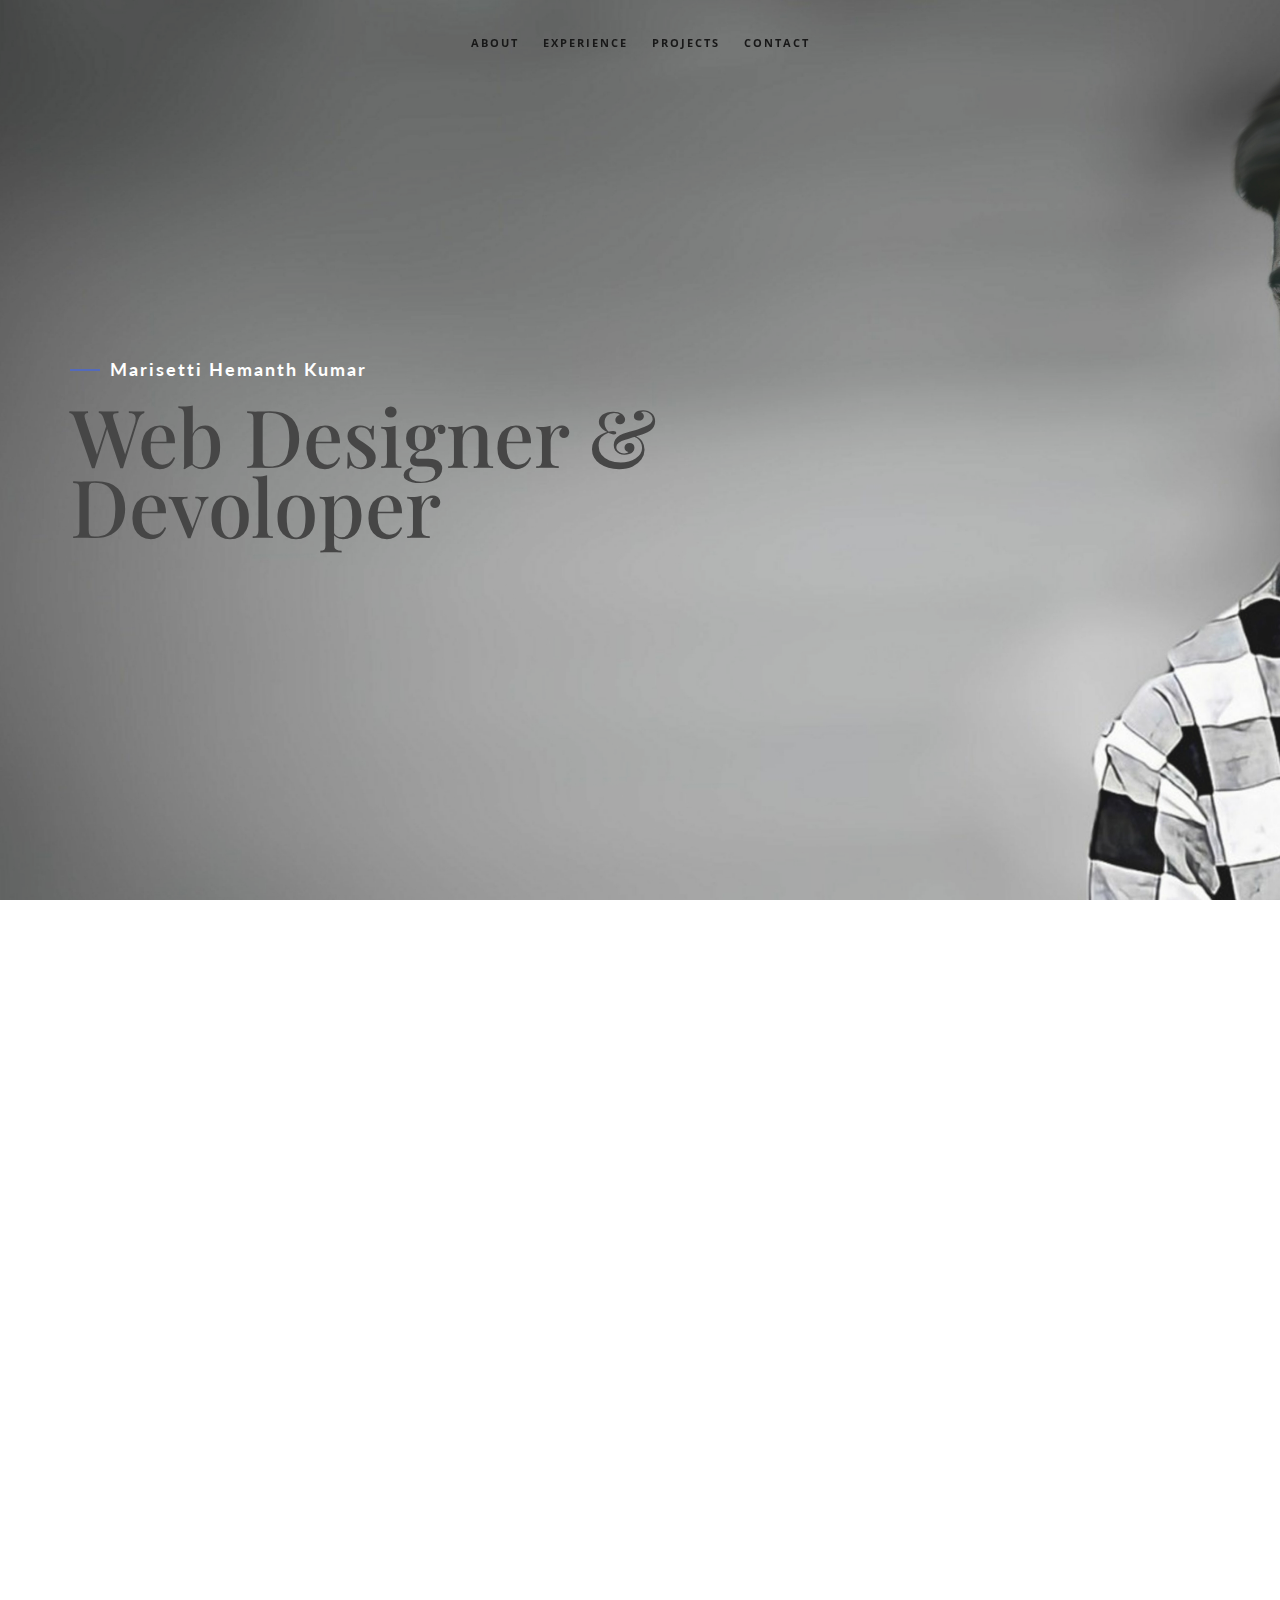
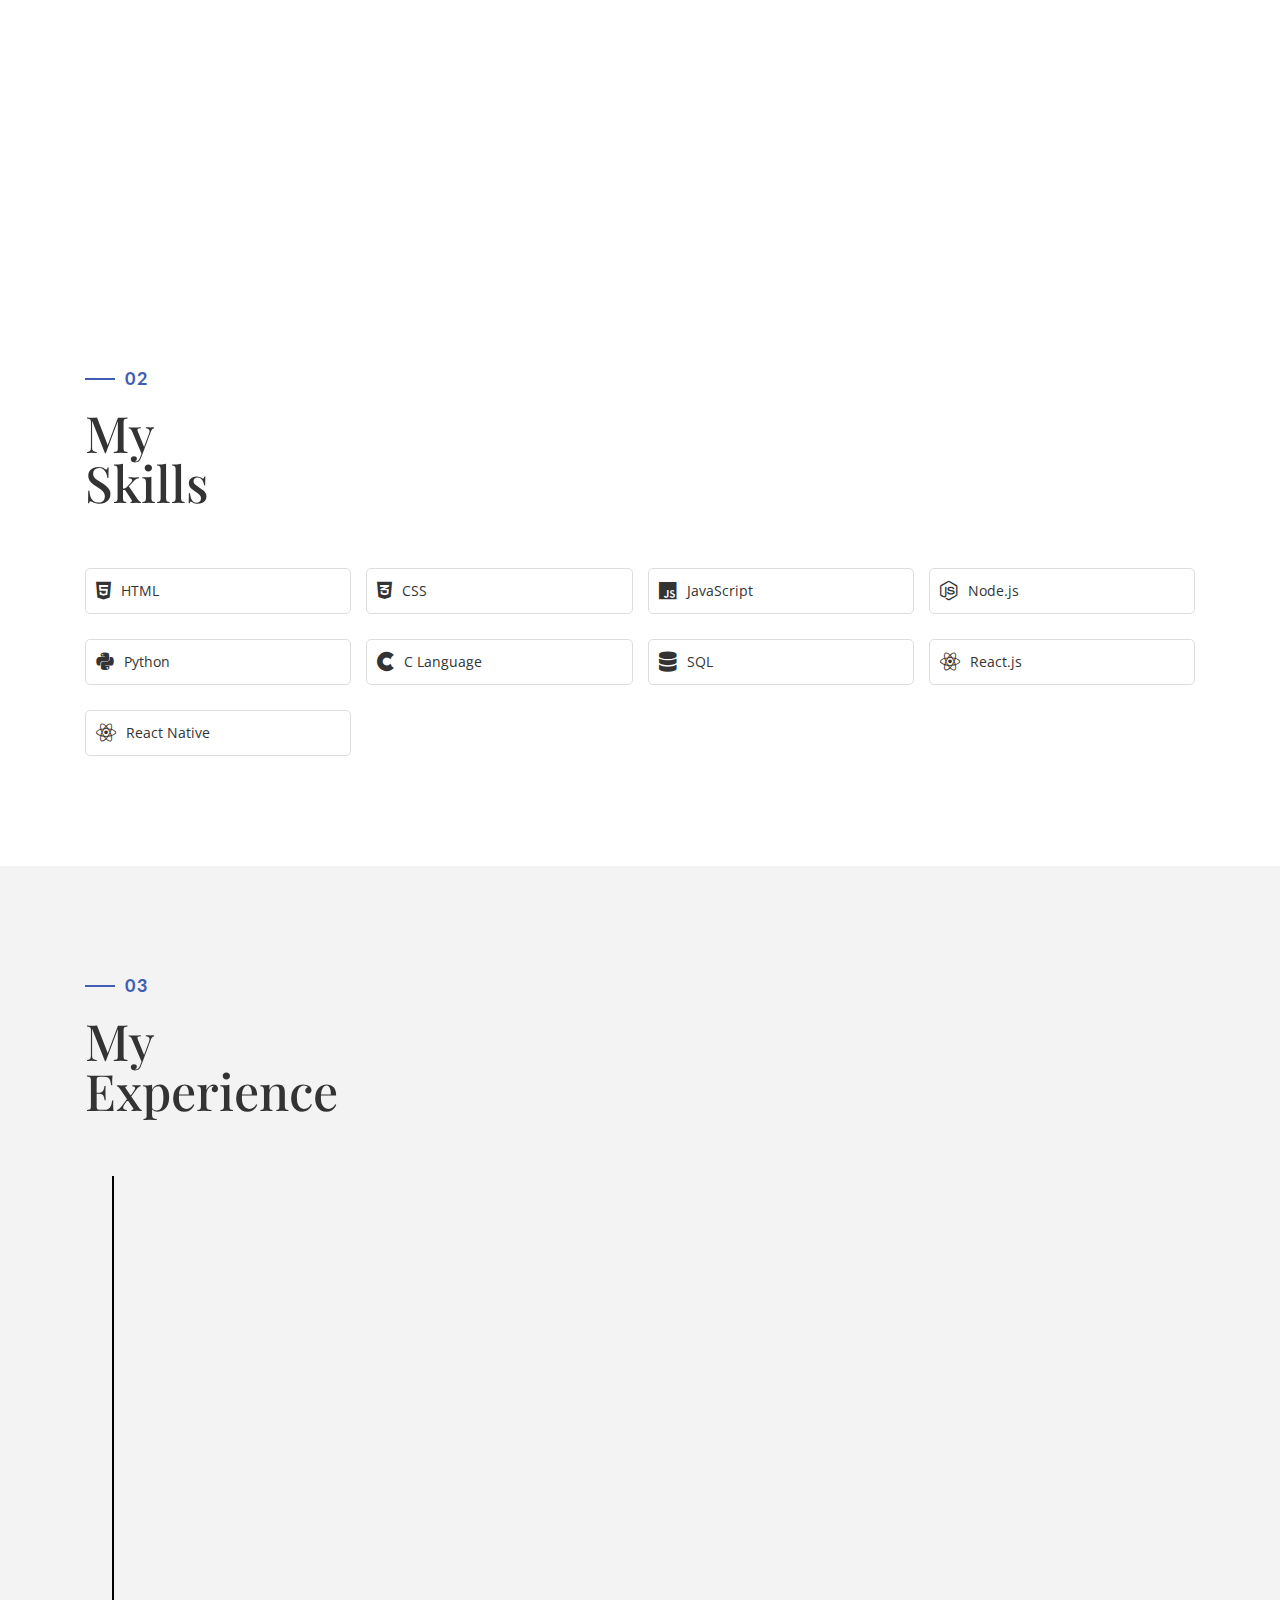
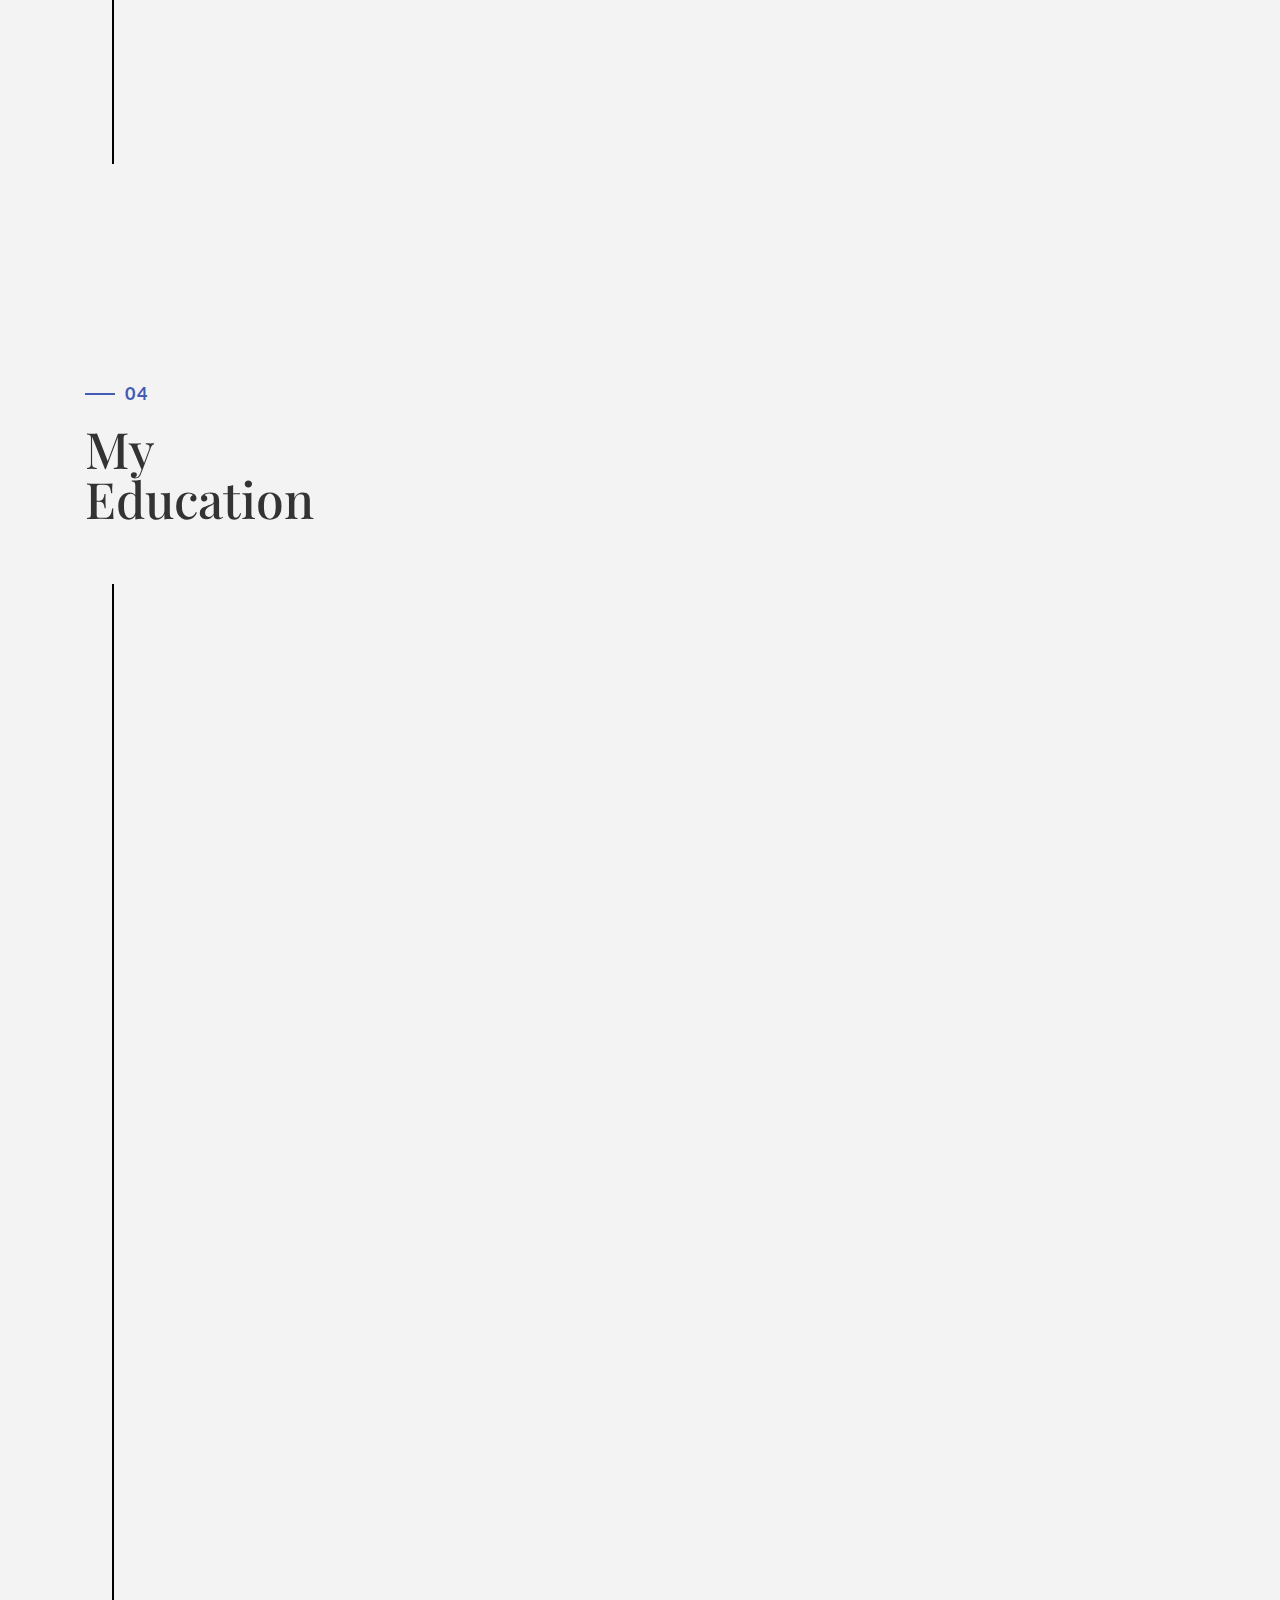
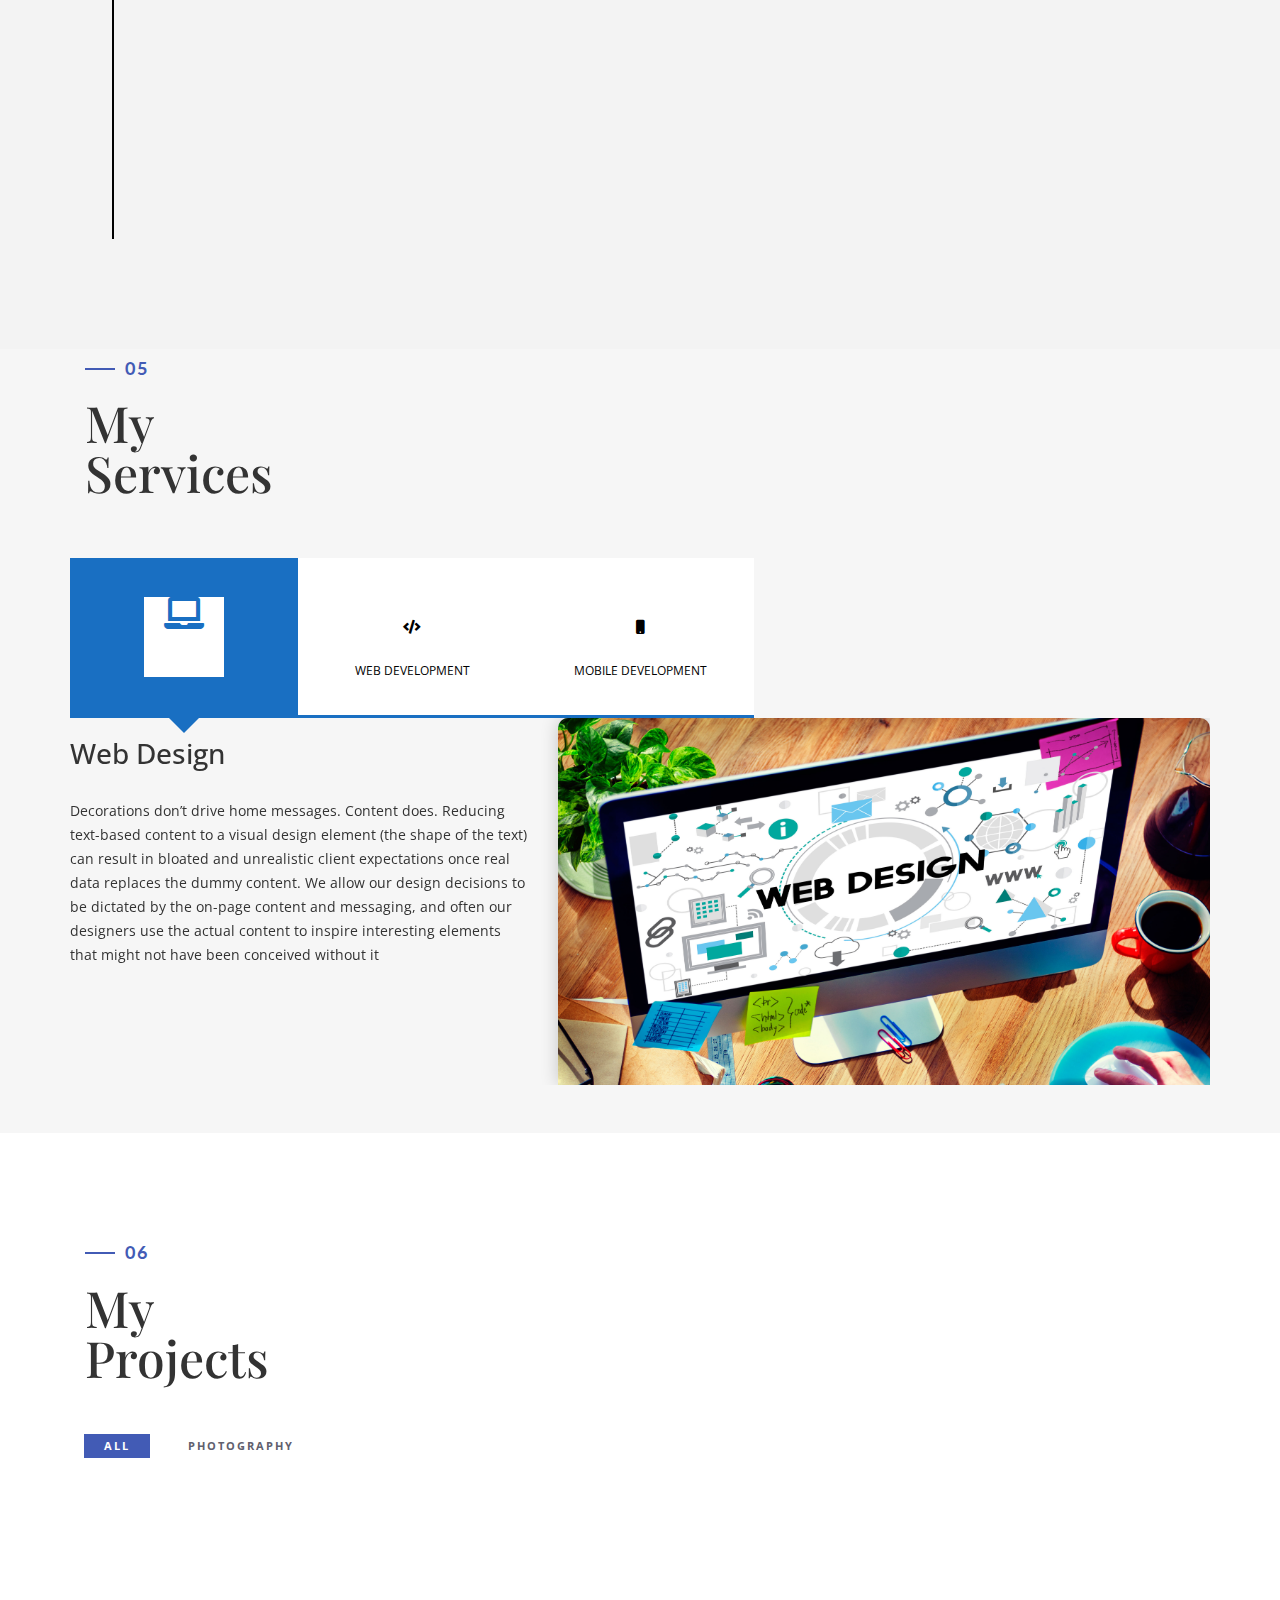
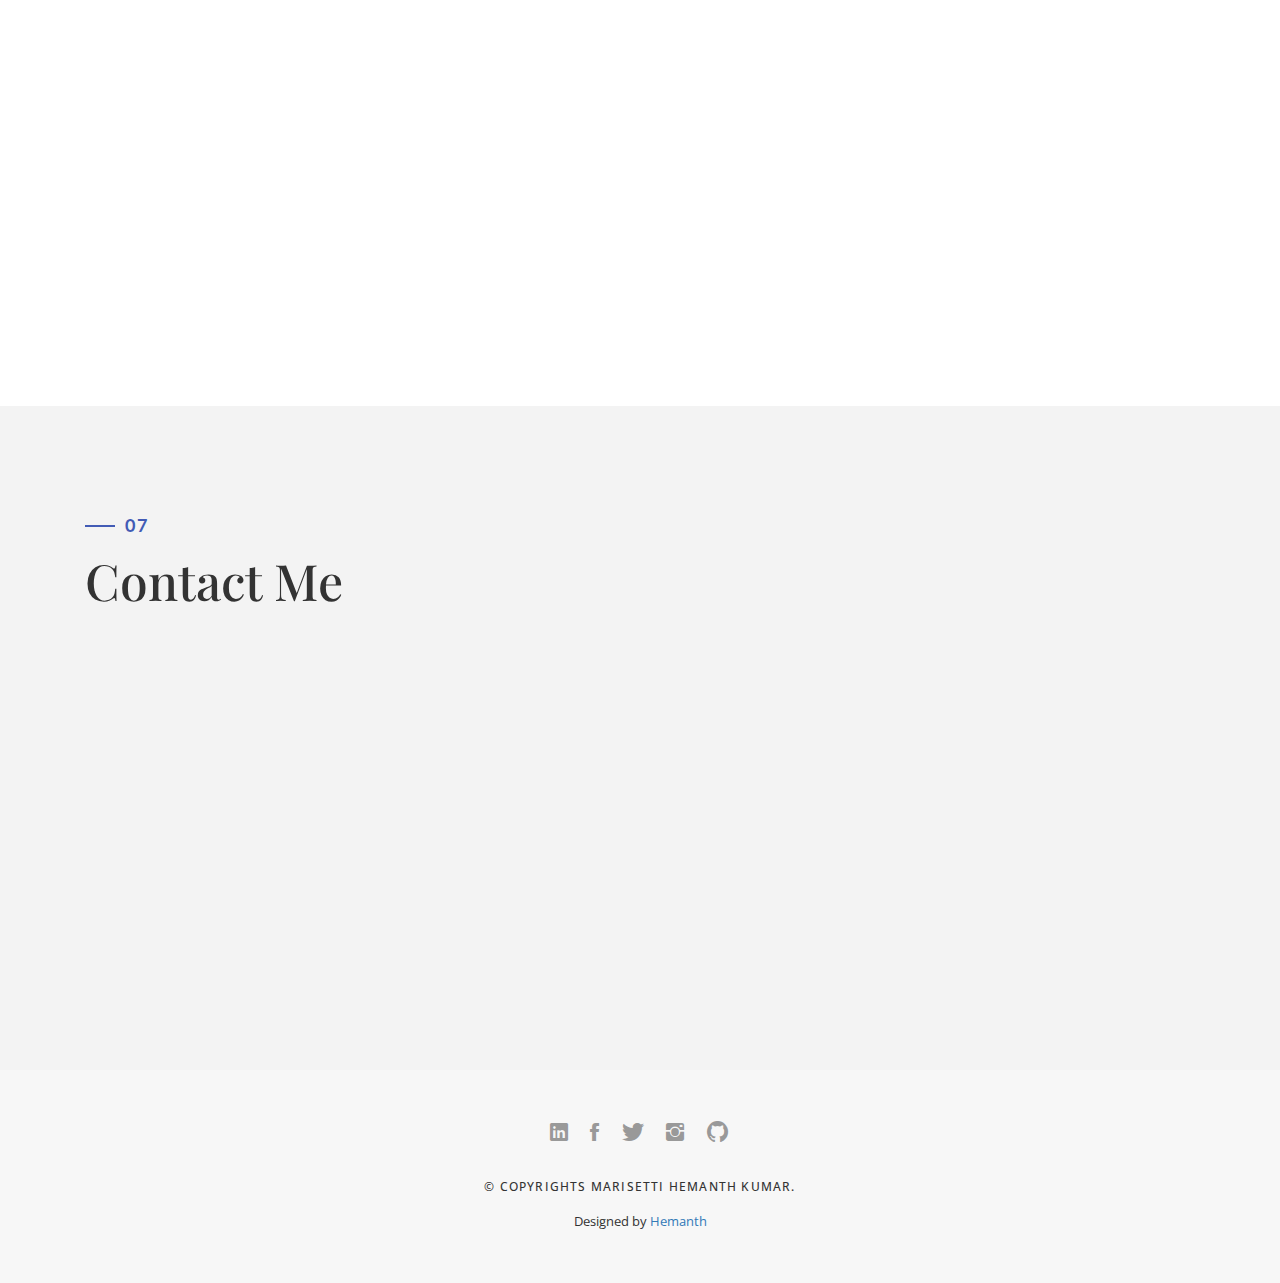
==== resume-download/index.html @ c2138f6d "Add files via upload" ====
<!DOCTYPE html>
<html lang="en">

<head>
    <meta charset="utf-8">
    <meta http-equiv="X-UA-Compatible" content="IE=edge">
    <meta name="viewport" content="width=device-width, initial-scale=1">
    <title>Hemanth's Portfolio</title>
    <link rel="icon" href="img/favicon.ico" type="image/x-icon">
    <link rel="stylesheet" href="https://cdnjs.cloudflare.com/ajax/libs/font-awesome/5.15.3/css/all.min.css">
    <link rel="stylesheet" href="https://fonts.googleapis.com/icon?family=Material+Icons">
    <!-- Bootstrap -->
    <link href="css/bootstrap.min.css" rel="stylesheet">
    <link href="ionicons/css/ionicons.min.css" rel="stylesheet">
    <link href="css/animate.min.css" rel="stylesheet">
    <link href="css/aos.css" rel="stylesheet">
    <!-- main style -->
    <link href="css/style.css" rel="stylesheet">
    <!-- HTML5 shim and Respond.js for IE8 support of HTML5 elements and media queries -->
    <!-- WARNING: Respond.js doesn't work if you view the page via file:// -->
    <!--[if lt IE 9]>
      <script src="https://oss.maxcdn.com/html5shiv/3.7.3/html5shiv.min.js"></script>
      <script src="https://oss.maxcdn.com/respond/1.4.2/respond.min.js"></script>
      
    <![endif]-->
    <!-- <script>
        window.onload = function() {
            alert("Welcome to Hemanth's portfolio,Switch to Laptop/Desktop site for Better Experience");
        };
    </script> -->
  

</head>

<body>

    <!-- Preloader -->
    <div id="preloader">
        <div id="status">

            <div class="preloader" aria-busy="true" aria-label="Loading, please wait." role="progressbar">
            </div>

        </div>
    </div>
    <!-- ./Preloader -->
    
    <!-- header -->
    <header class="navbar-fixed-top">
        <nav>
            <ul>
                <li><a href="#about">About</a></li>
                <li><a href="#experience">experience</a></li>
                <li><a href="#projects">projects</a></li>
                <li><a href="#contact">contact</a></li>
            </ul>
        </nav>
    </header>
    <!-- ./header -->
    
    <!-- home -->
    <div class="section" id="home" data-stellar-background-ratio="0.5">
        
        <div class="container">
            <div class="disply-table">
                <div class="table-cell" data-aos="fade-up" data-aos-delay="0">
                    <h4 style="color: white;" class="head">Marisetti Hemanth Kumar</h4>
                    <h1 class="head2">Web Designer &<br />  Devoloper</h1> </div>
                   
            </div>
        </div>
    </div>
    <!-- ./home -->
    
    <!-- about -->
    <div class="section" id="about">
        <div class="container">
            <div class="col-md-6" data-aos="fade-up">
                <h4>01</h4>
                <h1 class="size-50">Know <br /> About me</h1>
                <div class="h-50"></div>
                <p>Hello, I'm <span style="color:  #425BB5;">Marisetti Hemanth Kumar</span>, born on December 23, 2002, in Kakula Illindalaparru. Currently interning in Web Development at Atelia Software India Pvt. Ltd, I'm also pursuing a Bachelor's in Electronics and Communications Engineering at Sasi Institute of Technology & Engineering.</p>

<p>I've focused on mastering the fundamentals of Web Designing and Development during my academic pursuits. I've applied these foundational skills in microservices, front-end development, and the MERN stack to various projects. I'm committed to maintaining high standards and seamless integration with current technologies.</p>

<p>Beyond my professional interests, I enjoy exploring new technologies and innovative solutions. Join me on this journey, where each project is an opportunity for growth, and let's explore the limitless possibilities together.</p>
<a href="./CV_202311211231434.pdf" download="Marisetti_Hemanth_Kumar_CV.pdf" class="btn-download">My Resume</a>
                <div class="h-50"></div> <img src="img/signature.png" width="230" alt="" />
                <div class="h-50"></div>
            </div>
            <div class="col-md-6 about-img-div">
                <div class="about-border" data-aos="fade-up" data-aos-delay=".5"></div>
                <img src="img/about.jpg" width="400" class="img-responsive" alt="" align="right" data-aos="fade-right" data-aos-delay="0" />
            </div>
        </div>
    </div>
    <!-- ./about -->
    <div class="section" id="about">
        <div class="container">
            <div class="col-md-12">
                <h4>02</h4>
                <h1 class="size-50">My <br /> Skills</h1>
                <div class="h-50"></div>
                
                <div id="skills-container">
                    <div class="skill-item">
                        <i class="fab fa-html5"></i>
                        HTML
                    </div>
    
                    <div class="skill-item">
                        <i class="fab fa-css3-alt"></i>
                        CSS
                    </div>
    
                    <div class="skill-item">
                        <i class="fab fa-js"></i>
                        JavaScript
                    </div>
    
                    <div class="skill-item">
                        <i class="fab fa-node-js"></i>
                        Node.js
                    </div>
    
                    <div class="skill-item">
                        <i class="fab fa-python"></i>
                        Python
                    </div>
    
                    <div class="skill-item">
                        <i class="fab fa-cuttlefish"></i>
                        C Language
                    </div>
    
                    <div class="skill-item">
                        <i class="fas fa-database"></i>
                        SQL
                    </div>
    
                    <div class="skill-item">
                        <i class="fab fa-react"></i>
                        React.js
                    </div>
    
                    <div class="skill-item">
                        <i class="fab fa-react"></i>
                        React Native
                    </div>
                </div>
            </div>
        </div>
    </div>
    
    <!-- experience  -->
    <div class="section" id="experience">
        <div class="container">
            <div class="col-md-12">
                <h4>03</h4>
                <h1 class="size-50">My <br /> Experience</h1>
                <div class="h-50"></div>
            </div>
            <div class="col-md-12">
                <ul class="timeline">
                    <li class="timeline-event" data-aos="fade-up">
                        <label class="timeline-event-icon"></label>
                        <div class="timeline-event-copy">
                            <p class="timeline-event-thumbnail">December 2023 - Present</p>
                            <h3>Intern</h3>
                            <h4>Atelia Software India Pvt. Ltd</h4>
                            <p><strong>Full Stack Developer</strong>
                                <br>Thriving as an intern at Atelia Software, I am immersed in a supportive and innovative company culture, actively developing my web development and project management skills through challenging projects with a dynamic team.</p>
                        </div>
                    </li>
                    <li class="timeline-event" data-aos="fade-up" data-aos-delay=".2">
                        <label class="timeline-event-icon"></label>
                        <div class="timeline-event-copy">
                            <p class="timeline-event-thumbnail">March 2023 - November 2023</p>
                            <h3>Intern</h3>
                            <h4>Atelia Software India Pvt. Ltd</h4>
                            <p><strong>Microservices · Front-End Development</strong>
                                <br>Enriching my professional journey at Atelia Software, I'm immersed in a collaborative and innovative environment, honing my skills in web development and project management alongside a supportive team.</p>
                        </div>
                        </div>
                    </li>
                    
                </ul>
            </div>
        </div>
    </div>
    <!-- ./experience -->
    
     <!-- education  -->
     <div class="section" id="experience">
        <div class="container">
            <div class="col-md-12">
                <h4>04</h4>
                <h1 class="size-50">My <br /> Education</h1>
                <div class="h-50"></div>
            </div>
            <div class="col-md-12">
                <ul class="timeline">
                    <li class="timeline-event" data-aos="fade-up">
                        <label class="timeline-event-icon"></label>
                        <div class="timeline-event-copy">
                            <p class="timeline-event-thumbnail">2020 - Present</p>
                            <h3>Bachelor of Technology - BTech</h3>
                            <h4>Electronics and Communications Engineering</h4>
                            <p><strong>Sasi Institute of Technology & Engineering ,Tadepalligudem</strong>
                                <p>I am currently studying Electronics and Communications Engineering at Sasi Institute of Technology & Engineering, Tadepalligudem. The program's comprehensive curriculum, combined with advanced facilities and supportive faculty, is preparing me for success in the dynamic field of electronics and communications.</p>
                               
                        </div>
                    </li>
                    <li class="timeline-event" data-aos="fade-up" data-aos-delay=".2">
                        <label class="timeline-event-icon"></label>
                        <div class="timeline-event-copy">
                            <p class="timeline-event-thumbnail">2018 - 2020</p>
                            <h3>Intermediate</h3>
                            <h4>Maths, Physics , Chemistry</h4>
                            <p><strong>Pragati Junior College , Tanuku</strong>
                                <p>I successfully completed my intermediate education at Pragati Junior College in Tanuku, specializing in Maths, Physics, and Chemistry. This academic foundation has not only honed my analytical and problem-solving skills but has also laid the groundwork for my pursuit of higher education in a technical field.</p>
                        </div>
                    </li>
                    <li class="timeline-event" data-aos="fade-up" data-aos-delay=".2">
                        <label class="timeline-event-icon"></label>
                        <div class="timeline-event-copy">
                            <p class="timeline-event-thumbnail">2016 - 2018</p>
                            <h3>Secondary Education</h3>
                            
                            <p><strong>Z P P High School , Kakula Illindalaparru</strong>
                                <p>I received my secondary education at Z P P High School in Kakula Illindalaparru. This institution played a crucial role in shaping my academic fundamentals and fostering a strong educational background.</p>
                        </div>
                    </li>
                    <li class="timeline-event" data-aos="fade-up" data-aos-delay=".2">
                        <label class="timeline-event-icon"></label>
                        <div class="timeline-event-copy">
                            <p class="timeline-event-thumbnail">- 2016</p>
                            <h3>Primary Education</h3>
                           
                            <p><strong>Holy Angels School, Kakula Illindalaparru</strong>
                                <p>My primary education took place at Holy Angels School in Kakula Illindalaparru. The foundational learning experiences at this institution not only cultivated my academic skills but also instilled in me a love for learning and a strong sense of curiosity.</p>
                        </div>
                    </li>
                </ul>
            </div>
        </div>
    </div>
    <!-- ./education -->
    
    <section class="site-section section-services" id="services">


        <div class="container">
            <div class="col-md-12">
                <h4>05</h4>
                <h1 class="size-50">My <br /> Services</h1>
                <div class="h-50"></div>
            </div>

            <div class="carousel slide" id="services-carousel">

                <div class="item-controls text-center">
                    <a href="#services-carousel" class="left btn carousel-control" data-slide="prev"><i class="fa fa-angle-left" aria-hidden="true"></i>
                    </a>
                    <a href="#services-carousel" class="right btn carousel-control" data-slide="next"><i class="fa fa-angle-right" aria-hidden="true"></i>
                    </a>
                </div><!-- /.item-controls -->

                <div class="carousel-indicators nav-tabs text-center">
                    <a data-target="#services-carousel" href="#" data-slide-to="0" class="active">
                        <div class="col-xs-4 col-sm-fifth">
                            <div class="service">
                                <div class="rectangle">
                                    <i class="fa fa-laptop" aria-hidden="true"></i>
                                </div>
                                <p class="hidden-xs">Web design</p>
                            </div>
                        </div>
                    </a><!-- /.item -->
                    <a data-target="#services-carousel" href="#" data-slide-to="1">
                        <div class="col-xs-4 col-sm-fifth">
                            <div class="service">
                                <div class="rectangle">
                                    <i class="fa fa-code" aria-hidden="true"></i>
                                </div>
                                <p class="hidden-xs">Web development</p>
                            </div>
                        </div>
                    </a><!-- /.item -->
                    <a data-target="#services-carousel" href="#" data-slide-to="2">
                        <div class="col-xs-4 col-sm-fifth">
                            <div class="service">
                                <div class="rectangle">
                                    <i class="fa fa-mobile" aria-hidden="true"></i>
                                </div>
                                <p class="hidden-xs">Mobile Development</p>
                            </div>
                        </div>
                    </a><!-- /.item -->
                  
                </div><!-- /.carousel-indicators -->
                    
                       
                <div class="carousel-inner">
                    <!-- Item 1 -->   
                    <div id="item1" class="item tab-pane active">
                        <div class="row">
                            <div class="col-md-5">
                                <div class="service-info">
                                    <h3 class="service-title">Web Design</h3>
                                    <p>Decorations don’t drive home messages. Content does. Reducing text-based content to a visual design element (the shape of the text) can result in bloated and unrealistic client expectations once real data replaces the dummy content. We allow our design decisions to be dictated by the on-page content and messaging, and often our designers use the actual content to inspire interesting elements that might not have been conceived without it</p>
                                </div>
                            </div>
                            <div class="col-md-7">
                                <img src="./img/webdesign.jpg" class="img-responsive" alt="">
                            </div>
                        </div>
                    </div><!-- /.item -->
                    <!-- Item 2 -->   
                    <div id="item2" class="item tab-pane">
                        <div class="row">
                            <div class="col-md-5">
                                <div class="service-info">
                                    <h3 class="service-title">Web Development</h3>
                                    <p>Once we have come up with a unique design and have finalized the textures and graphics to be added, the next step is to make it all come together. And that is what we aim to achieve at our web development agency India. Only a professionally designed website can justify the uniqueness of your idea and this is a fact clearly understood by our team. </p>

                                    <p>While a good design can impress the users, it is the codes and development process that ensures that your target users will find the browsing experience equally amazing as your design. </p>
                                </div>
                            </div>
                            <div class="col-md-7">
                                <img src="./img/web-development.jpg" class="img-responsive" alt="">
                            </div>
                        </div>
                    </div><!-- /.item -->
                    <!-- Item 3 -->   
                    <div id="item3" class="item tab-pane">
                        <div class="row">
                            <div class="col-md-5">
                                <div class="service-info">
                                    <h3 class="service-title">Mobile Development</h3>
                                    <p>With an increasing importance being given to smart phones, and mobile apps, it has become immensely important to include app development as part of web design services. Our team is known to provide excellent and extraordinary apps that are unique in every way. All the apps developed by our team are based on providing interesting features combined with enhanced functionality. With a mobile app in place, you can increase the reach of your brand and broaden its horizons too. You can have an easy to use professional app created that provides ease of functionality and an amazing appeal.</p>                                     
                                </div>
                            </div>
                            <div class="col-md-7">
                                <img src="./img/mobile-development.jpg" class="img-responsive" alt="">
                            </div>
                        </div>
                    </div><!-- /.item -->
                   
                </div><!-- /.carousel-inner -->
            </div><!-- /.carousel -->
        </div><br><br>
    </section><!-- /.section-services -->
    <!-- End Services section -->

    <!-- projects -->
    <div class="section" id="projects">
        <div class="container">
            <div class="col-md-12">
                <h4>06</h4>
                <h1 class="size-50">My <br /> Projects</h1> 
            </div>
            <!-- main container -->
            <div class="main-container portfolio-inner clearfix">
                <!-- portfolio div -->
                <div class="portfolio-div">
                    <div class="portfolio">
                        <!-- portfolio_filter -->
                        <div class="categories-grid wow fadeInLeft">
                            <nav class="categories">
                                <ul class="portfolio_filter">
                                    <li><a href="" class="active" data-filter="*">All</a></li>
                                    <li><a href="" data-filter=".photography">Photography</a></li>
                                    <!-- <li><a href="" data-filter=".logo">Logo</a></li>
                                    <li><a href="" data-filter=".graphics">Graphics</a></li>
                                    <li><a href="" data-filter=".ads">Advertising</a></li>
                                    <li><a href="" data-filter=".fashion">Fashion</a></li> -->
                                </ul>
                            </nav>
                        </div>
                        <!-- portfolio_filter -->
                        
                        <!-- portfolio_container -->
                        <div class="no-padding portfolio_container clearfix" data-aos="fade-up">
                            <!-- single work -->
                            <div class="col-md-4 col-sm-6  ">
                                <a id="demo01" href="#" class="portfolio_item"> <img src="img/portfolio/Screenshot 2024-01-05 171655.png" alt="image" class="img-responsive" />
                                    <div class="portfolio_item_hover">
                                        <div class="portfolio-border clearfix">
                                            <div class="item_info"> <span>Amazon</span> <em>Home Screen Clone React.JS</em> </div>
                                        </div>
                                    </div>
                                </a>
                            </div>
                            <!-- end single work -->
                            
                            <!-- single work -->
                            <div class="col-md-4 col-sm-6 ">
                                <a id="demo02" href="#" class="portfolio_item"> <img src="img/portfolio/Screenshot 2024-01-05 171839.png" alt="image" class="img-responsive" />
                                    <div class="portfolio_item_hover">
                                        <div class="portfolio-border clearfix">
                                            <div class="item_info"> <span>Car Rental Services</span> <em>Using React.JS</em> </div>
                                        </div>
                                    </div>
                                </a>
                            </div>
                            <!-- end single work -->
                            
                            <!-- single work -->
                            <div class="col-md-4 col-sm-6 ">
                                <a  href="https://hemanthkumarmarisetti.github.io/Instagram_Card/card/card.html" class="portfolio_item"> <img src="img/portfolio/Screenshot 2024-01-05 172221.png" alt="image" class="img-responsive" />
                                    <div class="portfolio_item_hover">
                                        <div class="portfolio-border clearfix">
                                            <div class="item_info"> <span>Insta Cards</span> <em>using HTML CSS JS</em> </div>
                                        </div>
                                    </div>
                                </a>
                            </div>
                            <!-- end single work -->
                            
                            <!-- single work -->
                            <div class="col-md-4 col-sm-6 ">
                                <a  href="https://ite.sasi.ac.in/" class="portfolio_item"> <img src="img/portfolio/Screenshot 2024-01-05 174816.png" alt="image" class="img-responsive" />
                                    <div class="portfolio_item_hover">
                                        <div class="portfolio-border clearfix">
                                            <div class="item_info"> <span>IEEE Website</span> <em></em> </div>
                                        </div>
                                    </div>
                                </a>
                            </div>
                            <!-- end single work -->
                             <!-- single work -->
                             <div class="col-md-4 col-sm-6 ">
                                <a  href="https://hemanthkumarmarisetti.github.io/Food_order_using_js/" class="portfolio_item"> <img src="img/portfolio/Screenshot 2024-01-05 173719.png" alt="image" class="img-responsive" />
                                    <div class="portfolio_item_hover">
                                        <div class="portfolio-border clearfix">
                                            <div class="item_info"> <span>Food Order</span> <em>using Js</em> </div>
                                        </div>
                                    </div>
                                </a>
                            </div>
                            <!-- end single work -->
                            
                           
                           
                            <!-- <div class="col-md-4 col-sm-6 graphics ads">
                                <a id="demo08" href="#animatedModal" class="portfolio_item"> <img src="img/portfolio/07.jpg" alt="image" class="img-responsive" />
                                    <div class="portfolio_item_hover">
                                        <div class="portfolio-border clearfix">
                                            <div class="item_info"> <span>Mobile devices</span> <em>Graphics / Ads</em> </div>
                                        </div>
                                    </div>
                                </a>
                            </div>
                           
                            <div class="col-md-4 col-sm-6 graphics ads">
                                <a id="demo09" href="#animatedModal" class="portfolio_item"> <img src="img/portfolio/08.jpg" alt="image" class="img-responsive" />
                                    <div class="portfolio_item_hover">
                                        <div class="portfolio-border clearfix">
                                            <div class="item_info"> <span>Mobile devices</span> <em>Graphics / Ads</em> </div>
                                        </div>
                                    </div>
                                </a>
                            </div> -->
                            <!-- end single work -->
                        </div>
                        <!-- end portfolio_container -->
                    </div>
                    <!-- portfolio -->
                </div>
                <!-- end portfolio div -->
            </div>
            <!-- end main container -->
        </div>
    </div>
    <!-- ./projects -->
    
    <!-- contact -->
    <div class="section" id="contact">
        <div class="container">
            <div class="col-md-12">
                <h4>07</h4>
                <h1 class="size-50">Contact  Me</h1>
                <div class="h-50"></div>
            </div>
            <div class="col-md-4" data-aos="fade-up">

               
                <h3> Mobile Numberr</h3>
                <p>+91 7569966593</p>
                <h3>Email</h3>
                <p>hemanthmarisetti555@gmail.com </p>

               
                <div class="clearfix"></div>
                <div class="h-50"></div>
            </div>
            <div class="col-md-8" data-aos="fade-up">
                <form
                action="https://formspree.io/f/mnqeqywe"
                method="POST"
                
              >
                <input type="text" name="name" class="form-control" placeholder="Your Name">
                <input type="email" name="email" class="form-control" placeholder="Your E-mail">
                <input type="text" name="phone" class="form-control" placeholder="Phone Number">
                <textarea name="message" class="form-control" placeholder="Your Message" style="height:120px"></textarea>
                <!-- your other form fields go here -->
                <button id="submit" type="submit" name="submit" class="btn btn-glance">Send</button>
              </form>
            </div>
        </div>
    </div>
    <!-- ./contact -->
     <!-- start section footer -->
  <div id="footer" class="text-center">
    <div class="container">
      <div class="socials-media text-center">

        <ul class="list-unstyled">
            <li><a href="https://www.linkedin.com/in/hemanth-kumar-marisetti-671298253/"><i class="ion-social-linkedin"></i></a></li>
          <li><a href="https://www.facebook.com/profile.php?id=100027249886128"><i class="ion-social-facebook"></i></a></li>
          <li><a href="https://twitter.com/HemanthHem19722"><i class="ion-social-twitter"></i></a></li>
          <li><a href="https://www.instagram.com/hemanthononline/?hl=en"><i class="ion-social-instagram"></i></a></li>
          <li><a href="https://github.com/HEMANTHKUMARMARISETTI"><i class="ion-social-github"></i></a></li>
          
          <!-- Add other necessary links here -->
          
        </ul>

      </div>

      <p>&copy; Copyrights Marisetti Hemanth Kumar.</p>

      <div class="credits">
        <!--
          All the links in the footer should remain intact.
          You can delete the links only if you purchased the pro version.
          Licensing information: https://bootstrapmade.com/license/
          Purchase the pro version with working PHP/AJAX contact form: https://bootstrapmade.com/buy/?theme=Folio
        -->
        Designed by <a href="https://bootstrapmade.com/">Hemanth</a>
      </div>

    </div>
  </div>
  <!-- End section footer -->
    <!-- jQuery -->
    <script src="js/jquery.js"></script>
    <!--  plugins  -->
    <script src="js/bootstrap.min.js"></script>
    <script src="js/plugins.js"></script>
    <script src="js/aos.js"></script>
    <script src="js/jquery.form.js"></script>
    <script src="js/jquery.validate.min.js"></script>

    <!--  main script  -->
    <script src="js/custom.js"></script>
</body>

</html>
---- resume-download/css/style.css ----
/*
* Resume template
* Created by : Ahmed Essa
* website : www.ahmedessa.net
*/


/* Table of Content
==================================================
	- Google fonts & font family -
	- typography -
	- General -
    - Preloader -
	- Header -
    - home section -
    - About section -
    - experience section -
    - projects section -
    - Contact section -
    - Responsive media queries -
*/


/* Google fonts & font family
==================================================*/

@import 'https://fonts.googleapis.com/css?family=Lato:100,100i,300,300i,400,400i,700,700i,900,900i|Open+Sans:300,300i,400,400i,600,600i,700,700i,800,800i|Playfair+Display:400,400i,700,700i,900,900i';

/*
font-family: 'Playfair Display', serif;
font-family: 'Lato', sans-serif;
font-family: 'Open Sans', sans-serif;
*/


/* typography
==================================================*/

h1 {
    font-family: 'Playfair Display', serif;
    font-size: 80px;
    line-height: 70px;
}

h4 {
    font-family: 'Lato', sans-serif;
    text-transform: capitalize;
    letter-spacing: 2px;
    position: relative;
    color: #425BB5;
    margin-left: 40px;
    font-weight: 700;
}

h4:before {
    position: absolute;
    width: 30px;
    left: -40px;
    content: "";
    display: block;
    height: 2px;
    background: #425BB5;
    top: 9px;
}


/* General
==================================================*/

body {
    font-family: 'Open Sans', sans-serif;
    font-size: 14px;
    line-height: 24px;
}

.size-50 {
    font-size: 50px;
    line-height: 50px
}

.h-50 {
    height: 50px;
}


/* preloader
==================================================*/

#preloader {
    position: fixed;
    top: 0;
    left: 0;
    right: 0;
    bottom: 0;
    background-color: #fff;
    z-index: 10000
}

#status,
.preloader {
    top: 50%;
    left: 50%;
    position: absolute
}

#status {
    width: 100px;
    height: 100px;
    background-repeat: no-repeat;
    background-position: center;
    margin: -50px 0 0 -50px
}

.preloader {
    height: 40px;
    width: 40px;
    margin-top: -20px;
    margin-left: -20px
}

.preloader:before {
    content: "";
    display: block;
    position: absolute;
    left: -1px;
    top: -1px;
    height: 100%;
    width: 100%;
    -webkit-animation: rotation 1s linear infinite;
    animation: rotation 1s linear infinite;
    border: 2px solid #425BB5;
    border-top: 2px solid transparent;
    border-radius: 100%
}

.preloader>.icon {
    position: absolute;
    top: 50%;
    left: 50%;
    height: 25px;
    width: 10.6px;
    margin-top: -12.5px;
    margin-left: -5.3px;
    -webkit-animation: wink 1s ease-in-out infinite alternate;
    animation: wink 1s ease-in-out infinite alternate
}

@media only screen and (min-width:768px) {
    .preloader {
        height: 60px;
        width: 60px;
        margin-top: -30px;
        margin-left: -30px
    }
    .preloader:before {
        left: -2px;
        top: -2px;
        border-width: 2px
    }
    .preloader>.icon {
        height: 37.5px;
        width: 15.9px;
        margin-top: -18.75px;
        margin-left: -7.95px
    }
}

@media only screen and (min-width:1200px) {
    .preloader {
        height: 60px;
        width: 60px;
        margin-top: -30px;
        margin-left: -30px
    }
    .preloader>.icon {
        height: 50px;
        width: 21.2px;
        margin-top: -25px;
        margin-left: -10.6px
    }
}

@-webkit-keyframes rotation {
    from {
        -webkit-transform: rotate(0);
        transform: rotate(0)
    }
    to {
        -webkit-transform: rotate(359deg);
        transform: rotate(359deg)
    }
}

@keyframes rotation {
    from {
        -webkit-transform: rotate(0);
        transform: rotate(0)
    }
    to {
        -webkit-transform: rotate(359deg);
        transform: rotate(359deg)
    }
}

@-webkit-keyframes wink {
    from {
        opacity: 0
    }
    to {
        opacity: 1
    }
}

@keyframes wink {
    from {
        opacity: 0
    }
    to {
        opacity: 1
    }
}


/* Header
==================================================*/

header {
    text-align: center;
    -webkit-transition: all .5s;
    transition: all .5s;
    height: 65px;
}

nav ul {
    display: inline-block;
    padding-left: 0;
    list-style: none;
    padding: 20px;
    margin-bottom: 0;
    -webkit-transition: all .5s;
    transition: all .5s;
}

nav li {
    display: inline-block;
    margin: 10px;
}

nav li a {
    text-transform: uppercase;
    letter-spacing: 2px;
    color: black;
    font-size: 11px;
    font-weight: bold;
}

.bg-nav {
    background: #fff;
    border-bottom: 1px solid #f3f3f3
}

.bg-nav ul {
    padding: 10px;
}

a:focus {
    color: #444;
    text-decoration: none;
}

a:hover {
    color: #425BB5;
    text-decoration: none;
}

a.active {
    color: #425BB5;
}


/* home section
==================================================*/

#home {
    background: url(../img/BAC.jpg);
    background-size: cover;
    height: auto;
}

.table-cell {
    display: table-cell;
    vertical-align: middle;
}

.disply-table {
    display: table;
    height: 100vh;
}



/* about section
==================================================*/

#about {
    padding: 100px 0;
}

.about-img-div img {
    margin: 0 auto;
    -webkit-filter: grayscale(100%);
    filter: grayscale(100%);
   
}

.about-border {
    position: absolute;
    border: 10px solid #425BB5;
    width: 400px;
    height: 600px;
    top: 40px;
    left: 50px;
    z-index: 1
}

.btn-download {
    display: inline-block;
    padding: 10px 20px;
    margin-top: 20px;
    background-color: #425BB5;
    color: #fff;
    text-decoration: none;
    border-radius: 5px;
    transition: background-color 0.3s ease;
}

.btn-download:hover {
    color: white;
    background-color: black;
}

/* experience section
==================================================*/

#experience {
    padding: 100px 0;
    background: #f3f3f3
}

.experience-row {
    padding: 20px 0;
    border-bottom: 1px solid #ddd;
}

.experience-row h3 {
    font-family: 'Lato', sans-serif;
    text-transform: capitalize;
    letter-spacing: 2px;
    color: #425BB5;
    font-size: 16px;
    font-weight: bold
}

.experience-row p {
    color: #888;
    margin-top: 20px;
    font-size: 15px;
}

.experience-row .date {
    color: #000;
    font-size: 17px;
}

.timeline {
    padding-left: 0;
    list-style: none;
    position: relative;
}

.timeline:before {
    background-color: black;
    content: '';
    margin-left: -1px;
    position: absolute;
    top: 0;
    left: 2em;
    width: 2px;
    height: 100%;
}

.timeline-event {
    position: relative;
}

.timeline-event:hover .timeline-event-icon {
    -webkit-transform: rotate(-45deg);
    transform: rotate(-45deg);
    background-color: #425BB5;
}

.timeline-event:hover .timeline-event-thumbnail {
    box-shadow: inset 40em 0 0 0 #425BB5;
}

.timeline-event-copy {
    padding: 2em;
    position: relative;
    top: -1.875em;
    left: 4em;
    width: 100%;
}

.timeline-event-copy h3 {
    font-size: 1.75em;
}

.timeline-event-copy h4 {
    font-size: 1.2em;
    margin-bottom: 1.2em;
}

.timeline-event-copy strong {
    font-weight: 700;
}

.timeline-event-copy p:not(.timeline-event-thumbnail) {
    padding-bottom: 1.2em;
}

.timeline-event-icon {
    -webkit-transition: -webkit-transform 0.2s ease-in;
    transition: -webkit-transform 0.2s ease-in;
    transition: transform 0.2s ease-in;
    transition: transform 0.2s ease-in, -webkit-transform 0.2s ease-in;
    -webkit-transform: rotate(45deg);
    transform: rotate(45deg);
    background-color: #425BB5;
    outline: 10px solid #f3f3f3;
    display: block;
    margin: 0.5em 0.5em 0.5em -0.5em;
    position: absolute;
    top: 0;
    left: 2em;
    width: 1em;
    height: 1em;
}

.timeline-event-thumbnail {
    -moz-transition: box-shadow 0.5s ease-in 0.1s;
    -o-transition: box-shadow 0.5s ease-in 0.1s;
    -webkit-transition: box-shadow 0.5s ease-in;
    -webkit-transition-delay: 0.1s;
    -webkit-transition: box-shadow 0.5s ease-in 0.1s;
    transition: box-shadow 0.5s ease-in 0.1s;
    color: white;
    font-size: 12px;
    font-weight: bold;
    background-color: black;
    box-shadow: inset 0 0 0 0em #425BB5;
    display: inline-block;
    margin-bottom: 1.2em;
    padding: 0.25em 1em 0.2em 1em;
}


/* Section: Services */
.section-services.site-section {
    padding: 0;
    background-color: #f6f6f6;
  }
  
  .section-services .container-fluid {
    padding: 100px 15px 70px;
    background-color: #ffffff;
  }
  
  .section-services .container-fluid + .container {
    margin-top: 80px;
  }
  
  .section-services .col-sm-fifth {
    width: 20%;
    display: table;
  }
  
  .section-services .nav-tabs {
    position: relative;
    min-height: 160px;
    width: 100%;
    margin: 70px 0 0;
    bottom: 0;
    left: 0;
    border-bottom: 0;
  }
  
  .section-services .nav-tabs .col-sm-fifth {
    height: 160px;
    background: #ffffff;
    border-bottom: 3px solid #196fc2;
  }
  
  .section-services .carousel-inner {
    margin-top: 75px;
  }
  
  .section-services .carousel-inner img {
    border-radius: 10px 10px 0 0;
    -webkit-box-shadow: 0px 0px 18px 0px rgba(0, 0, 0, 0.2);
    -o-box-shadow: 0px 0px 18px 0px rgba(0, 0, 0, 0.2);
    -moz-box-shadow: 0px 0px 18px 0px rgba(0, 0, 0, 0.2);
    box-shadow: 0px 0px 18px 0px rgba(0, 0, 0, 0.2);
  }
  
  .section-services .item-controls {
    height: 45px;
  }
  
  .section-services .item-controls .carousel-control {
    margin: 7px 5px 0;
    position: relative;
    border: 1px solid #dddddd;
    background: #ffffff;
    width: 30px;
    height: 30px;
    transform: rotate(45deg);
    -webkit-transform: rotate(45deg);
    -moz-transform: rotate(45deg);
    -o-transform: rotate(45deg);
    -ms-transform: rotate(45deg);
    opacity: 1;
  }
  
  .section-services .item-controls .carousel-control i {
    position: absolute;
    top: 50%;
    left: 50%;
    color: #000;
    font-size: 18px;
    transform: translate(-50%, -50%) rotate(-45deg);
    -webkit-transform: translate(-50%, -50%) rotate(-45deg);
    -moz-transform: translate(-50%, -50%) rotate(-45deg);
    -o-transform: translate(-50%, -50%) rotate(-45deg);
    -ms-transform: translate(-50%, -50%) rotate(-45deg);
    text-shadow: none;
  }
  
  .section-services .item-controls .carousel-control:hover, .section-services .item-controls .carousel-control:focus {
    background-color: black;
    border-color: #196fc2;
  }
  
  .section-services .item-controls .carousel-control:hover i, .section-services .item-controls .carousel-control:focus i {
    color: #ffffff;
  }
  
  .section-services .item-controls.left i {
    padding-right: 3px;
  }
  
  .section-services .item-controls.right i {
    padding-left: 3px;
  }
  
  .service {
    position: relative;
    display: table-cell;
    vertical-align: middle;
    color: #000;
  }
  
  .service .rectangle {
    margin: 0 auto 20px;
    box-shadow: none;
  }
  
  .service p {
    position: absolute;
    left: 0;
    right: 0;
    margin-bottom: 0;
    text-transform: uppercase;
    font-size: 12px;
  }
  
  .section-services .col-sm-7 {
    position: absolute;
    right: 0;
    bottom: 0;
  }
  
  .section-services .col-sm-5 {
    min-height: 390px;
  }
  
  .service-info h3 {
    font-size: 28px;
    margin: 20px 0 0;
  }
  
  .service-info p {
    margin: 30px 0 0;
  }
  
  .nav-tabs .col-sm-fifth,
  .item-controls .carousel-control i,
  .service .rectangle,
  .service p,
  .carousel-indicators .service .rectangle i {
    -webkit-transition: all 0.15s ease-in-out;
    -o-transition: all 0.15s ease-in-out;
    -moz-transition: all 0.15s ease-in-out;
    transition: all 0.15s ease-in-out;
  }
  
  .carousel-indicators .active .col-sm-fifth,
  .carousel-indicators a:hover .col-sm-fifth {
    background-color: #196fc2;
  }
  
  .carousel-indicators .active .service p,
  .carousel-indicators a:hover .service p {
    opacity: 0;
    visibility: hidden;
  }
  
  .carousel-indicators .active .service .rectangle,
  .carousel-indicators a:hover .service .rectangle {
    background-color: #ffffff;
    height: 80px;
    width: 80px;
    margin-bottom: 0;
  }
  
  .carousel-indicators .active .service .rectangle i,
  .carousel-indicators a:hover .service .rectangle i {
    font-size: 32px;
  }
  
  .carousel-indicators .active .service .rectangle {
    color: #196fc2;
  }
  
  .carousel-indicators .active .service:after {
    content: '';
    position: absolute;
    left: 0;
    right: 0;
    bottom: -18px;
    margin: 0 auto;
    width: 0;
    height: 0;
    border-style: solid;
    border-width: 15px 15px 0 15px;
    border-color: #196fc2 transparent transparent transparent;
    z-index: 99;
  }
  
  @media only screen and (max-width: 991px) {
    /* Section: Services */
    .section-services .container-fluid {
      padding: 80px 15px 50px;
    }
    .section-services .container-fluid + .container {
      margin-top: 60px;
    }
    .section-services .nav-tabs {
      margin-top: 50px;
    }
    .section-services .carousel-inner {
      margin-top: 55px;
    }
    .section-services .service-info h3 {
      margin-top: 0;
    }
    .section-services img {
      margin: 30px auto 0;
    }
  }
  
  @media only screen and (max-width: 767px) {
    /* Section: Services */
    .section-services .container-fluid {
      padding: 60px 15px 30px;
    }
    .section-services .container-fluid + .container {
      margin-top: 40px;
    }
    .section-services .nav-tabs {
      margin-top: 30px;
      min-height: 70px;
    }
    .section-services .nav-tabs .col-sm-fifth {
      height: 70px;
    }
    .section-services .carousel-inner {
      margin-top: 35px;
    }
    .section-services .carousel-indicators .active .service .rectangle,
    .section-services .carousel-indicators a:hover .service .rectangle,
    .section-services .carousel-indicators .service .rectangle {
      margin-bottom: 0;
      height: 28px;
      width: 28px;
    }
    .section-services .carousel-indicators .active .service .rectangle i,
    .section-services .carousel-indicators a:hover .service .rectangle i,
    .section-services .carousel-indicators .service .rectangle i {
      font-size: 14px;
    }
    .section-services .col-sm-5 {
      min-height: 100%;
    }
    .section-services .col-sm-7 {
      position: relative;
    }
    .section-services .service-info h3 {
      font-size: 22px;
    }
    .section-services .service-info p {
      margin: 15px 0 0;
    }
  }

#skills-container {
   
    display: grid;
    grid-template-columns: repeat(4, 1fr);
    gap: 15px;
}

.skill-item {
    display: flex;
    align-items: center;
    margin-bottom: 10px;
    padding: 10px;
    border-radius: 5px;
    border: 1px solid #ddd;
    cursor: pointer;
    transition: background-color 0.3s ease;
}

.skill-item:hover {
    background-color: #f0f0f0;
}

.skill-item i {
    margin-right: 10px;
    font-size: 20px;
}

/* Optional: Add media query for responsiveness */
@media (max-width: 768px) {
    #skills-container {
        grid-template-columns: repeat(2, 1fr);
    }
}

/* projects section
==================================================*/

#projects {
    padding: 100px 0;
}

.portfolio .categories-grid span {
    font-size: 30px;
    margin-bottom: 30px;
    display: inline-block;
}

.portfolio .categories-grid .categories ul li {
    list-style: none;
    margin: 20px 0;
}

.portfolio .categories-grid .categories ul li a {
    display: inline-block;
    color: #60606e;
    padding: 0 10px;
    margin: 0 14px;
    -webkit-transition: all .2s ease-in-out .2s;
    transition: all .2s ease-in-out .2s;
}

.portfolio .categories-grid .categories ul li a:hover,
.portfolio .categories-grid .categories ul li a:focus {
    text-decoration: none;
}

.portfolio .categories-grid .categories ul li a.active {
    background-color: #425BB5;
    padding: 0px 20px;
    color: white;
    text-decoration: none;
}

.portfolio_filter {
    padding-left: 0;
}

.portfolio_item {
    position: relative;
    overflow: hidden;
    display: block;
    margin-bottom: 30px;
}

.portfolio_item .portfolio_item_hover {
    position: absolute;
    top: 0px;
    left: 0px;
    height: 100%;
    width: 100%;
    background-color: #425BB5;
    -webkit-transform: translateY(100%);
    transform: translateY(100%);
    opacity: 0;
    -webkit-transition: all .2s ease-in-out;
    transition: all .2s ease-in-out;
    color: #333;
}

.portfolio_item .portfolio_item_hover .item_info {
    text-align: center;
    position: absolute;
    top: 50%;
    left: 50%;
    -webkit-transform: translate(-50%, -50%);
    transform: translate(-50%, -50%);
    padding: 10px;
    width: 100%;
    font-weight: bold;
}

.portfolio_item .portfolio_item_hover .item_info span {
    display: block;
    color: #fff;
    font-size: 18px;
    -webkit-transform: translateY(-100px);
    transform: translateY(-100px);
    -webkit-transition: all .3s ease-in-out .3s;
    transition: all .3s ease-in-out .3s;
    opacity: 0;
}

.portfolio_item .portfolio_item_hover .item_info em {
    font-style: normal;
    display: inline-block;
    background-color: #425BB5;
    padding: 5px 20px;
    color: #fff;
    margin-top: 10px;
    -webkit-transform: translateY(100px);
    transform: translateY(100px);
    -webkit-transition: all .3s ease-in-out .3s;
    transition: all .3s ease-in-out .3s;
    opacity: 0;
    font-size: 10px;
    letter-spacing: 2px;
}

.portfolio_item:hover .portfolio_item_hover {
    opacity: 1;
    -webkit-transform: translateX(0);
    transform: translateX(0);
}

.portfolio_item:hover .item_info em,
.portfolio_item:hover .item_info span {
    opacity: 1;
    -webkit-transform: translateX(0);
    transform: translateX(0);
}

.portfolio .categories-grid .categories ul li {
    float: left;
}

.portfolio .categories-grid .categories ul li a {
    padding: 0 10px;
    -webkit-transition: all .2s ease-in-out .2s;
    transition: all .2s ease-in-out .2s;
}

.portfolio_filter {
    padding-left: 0;
    display: inline-block;
    margin: 0 auto;
    text-align: center;
}

.portfolio_item img {
    -webkit-filter: grayscale(100%);
    filter: grayscale(100%);
}

.portfolio-padding {
    padding: 50px 0;
}

.portfolio-inner {
    padding-bottom: 0 !important;
    padding-top: 55px;
}

.modal-content {
    box-shadow: 0 5px 15px rgba(0, 0, 0, 0);
    border: none;
}

.popup-modal {
    background: #fff;
}

.close-popup-modal {
    float: right;
    margin: 20px;
    font-size: 22px;
    opacity: 0;
    cursor: pointer;
    -webkit-transition: all .3s;
    transition: all .3s;
    -webkit-transition-delay: .6s;
    transition-delay: .6s;
    position: fixed;
    z-index: 100000;
    right: 14px;
}

.animatedModal-on .close-popup-modal {
    opacity: 1;
}

.modal-content h2 {
    font-family: 'Playfair Display', serif;
    font-size: 40px;
    line-height: 50px;
}


/* contact
==================================================*/

.form-control {
    width: 100%;
    margin-bottom: 10px; /* Adjust the bottom margin to add space between elements */
    box-sizing: border-box; /* Include padding and border in the element's total width and height */
  }

#contact {
    padding: 100px 0;
    background: #f3f3f3
}

#contact-form input,
#contact-form textarea {
    height: 50px;
    margin-bottom: 10px;
    border-radius: 0;
}

#contact-form label {
    display: block;
    margin-bottom: .2em;
    font-size: 13px;
    line-height: 13px;
    font-size: 1.3rem;
    line-height: 1.3rem;
    color: #000;
}

#contact-form label.error {
    margin-top: 10px;
    margin-bottom: 1em;
    font-size: 12px;
    line-height: 12px;
    font-size: 1.2rem;
    line-height: 1.2rem;
    color: #D33E43;
    margin-left: 10px
}

#contact-form input[type="text"].error,
#contact-form input[type="password"].error,
#contact-form input[type="date"].error,
#contact-form input[type="datetime"].error,
#contact-form input[type="datetime-local"].error,
#contact-form input[type="month"].error,
#contact-form input[type="week"].error,
#contact-form input[type="email"].error,
#contact-form input[type="number"].error,
#contact-form input[type="search"].error,
#contact-form input[type="tel"].error,
#contact-form input[type="time"].error,
#contact-form input[type="url"].error,
#contact-form textarea.error {
    border-color: #D33E43
}

textarea {
    resize: none;
}

fieldset {
    border: 0px;
    margin: 0;
    padding: 0
}

.required {
    color: #e9266d
}

#success,
#error {
    display: none
}

#success p,
#error p {
    display: block;
}

#success p {
    color: #425BB5;
    font-size: 15px;
    text-align: center;
    padding: 10px;
    border: 2px solid #425BB5;
    margin-top: 10px;
}

#error p {
    color: #D33E43;
    font-size: 15px;
    text-align: center;
    padding: 10px;
    border: 2px solid #D33E43;
    margin-top: 10px;
}

#submit {
    background-color: #425BB5;
    color: #fff;
    padding: 10px 40px;
    border-radius: 0;
    text-transform: uppercase;
    letter-spacing: 2px;
    font-weight: bold;
    width: 100%;
}

.social {
    padding-left: 0;
    list-style: none;
    margin-top: 20px;
}

.social li {
    float: left;
}

.social li a {
    color: #333;
    font-size: 35px;
    margin-right: 15px;
    transition: all .3s;
    -webkit-transition: all .3s;
}

.social li a:hover {
    color: #425BB5;
}


/* Responsive media queries
==================================================*/

@media (max-width: 991px) {
    .portfolio .categories-grid .categories ul li a {
        padding: 0 2px;
    }
}

@media (max-width: 768px) {
    .timeline-event-copy {
        width: 90%;
        left: 2em;
    }
}

@media (max-width: 500px) {
    h1 {
        font-family: 'Playfair Display', serif;
        font-size: 50px;
        line-height: 50px;
    }
    #home,
    .disply-table {
        height: 600px;
    }
    .about-border {
        width: 265px;
    }
    .portfolio .categories-grid .categories ul li {
        list-style: none;
        margin: 10px 0;
    }
}

@media (max-width: 420px) {
    nav li {
        margin: 6px;
    }
    nav li a {
        font-size: 10px;
    }
}


/*-----------------------------------------------------------------------------------*/
/*  Footer
/*-----------------------------------------------------------------------------------*/

#footer {
    background: #f7f7f7;
    padding-top: 50px;
    padding-bottom: 50px;
  }
  
  #footer .socials-media {
    width: 100%;
  }
  
  #footer .socials-media ul {
    display: inline-block;
    float: none;
    margin: 0 0 20px 0;
  }
  
  #footer .socials-media ul li {
    float: left;
    margin-left: 10px;
    margin-right: 10px;
  }
  
  #footer .socials-media ul li a {
    font-size: 24px;
    color: #999;
    letter-spacing: 0.1em;
    font-weight: 500;
    background: transparent;
    text-transform: uppercase;
    -moz-transition: all 0.5s ease-in-out 0s;
    -ms-transition: all 0.5s ease-in-out 0s;
    -o-transition: all 0.5s ease-in-out 0s;
    -webkit-transition: all 0.5s ease-in-out 0s;
    transition: all 0.5s ease-in-out 0s;
  }
  
  #footer .socials-media ul li a:hover {
    color: #b8a07e;
    -moz-transition: all 0.5s ease-in-out 0s;
    -ms-transition: all 0.5s ease-in-out 0s;
    -o-transition: all 0.5s ease-in-out 0s;
    -webkit-transition: all 0.5s ease-in-out 0s;
    transition: all 0.5s ease-in-out 0s;
  }
  
  #footer p {
    font-size: 12px;
    letter-spacing: 0.1em;
    font-weight: 500;
    margin-top: 0;
    text-transform: uppercase;
  }
  
  .credits {
    font-size: 13px;
  }
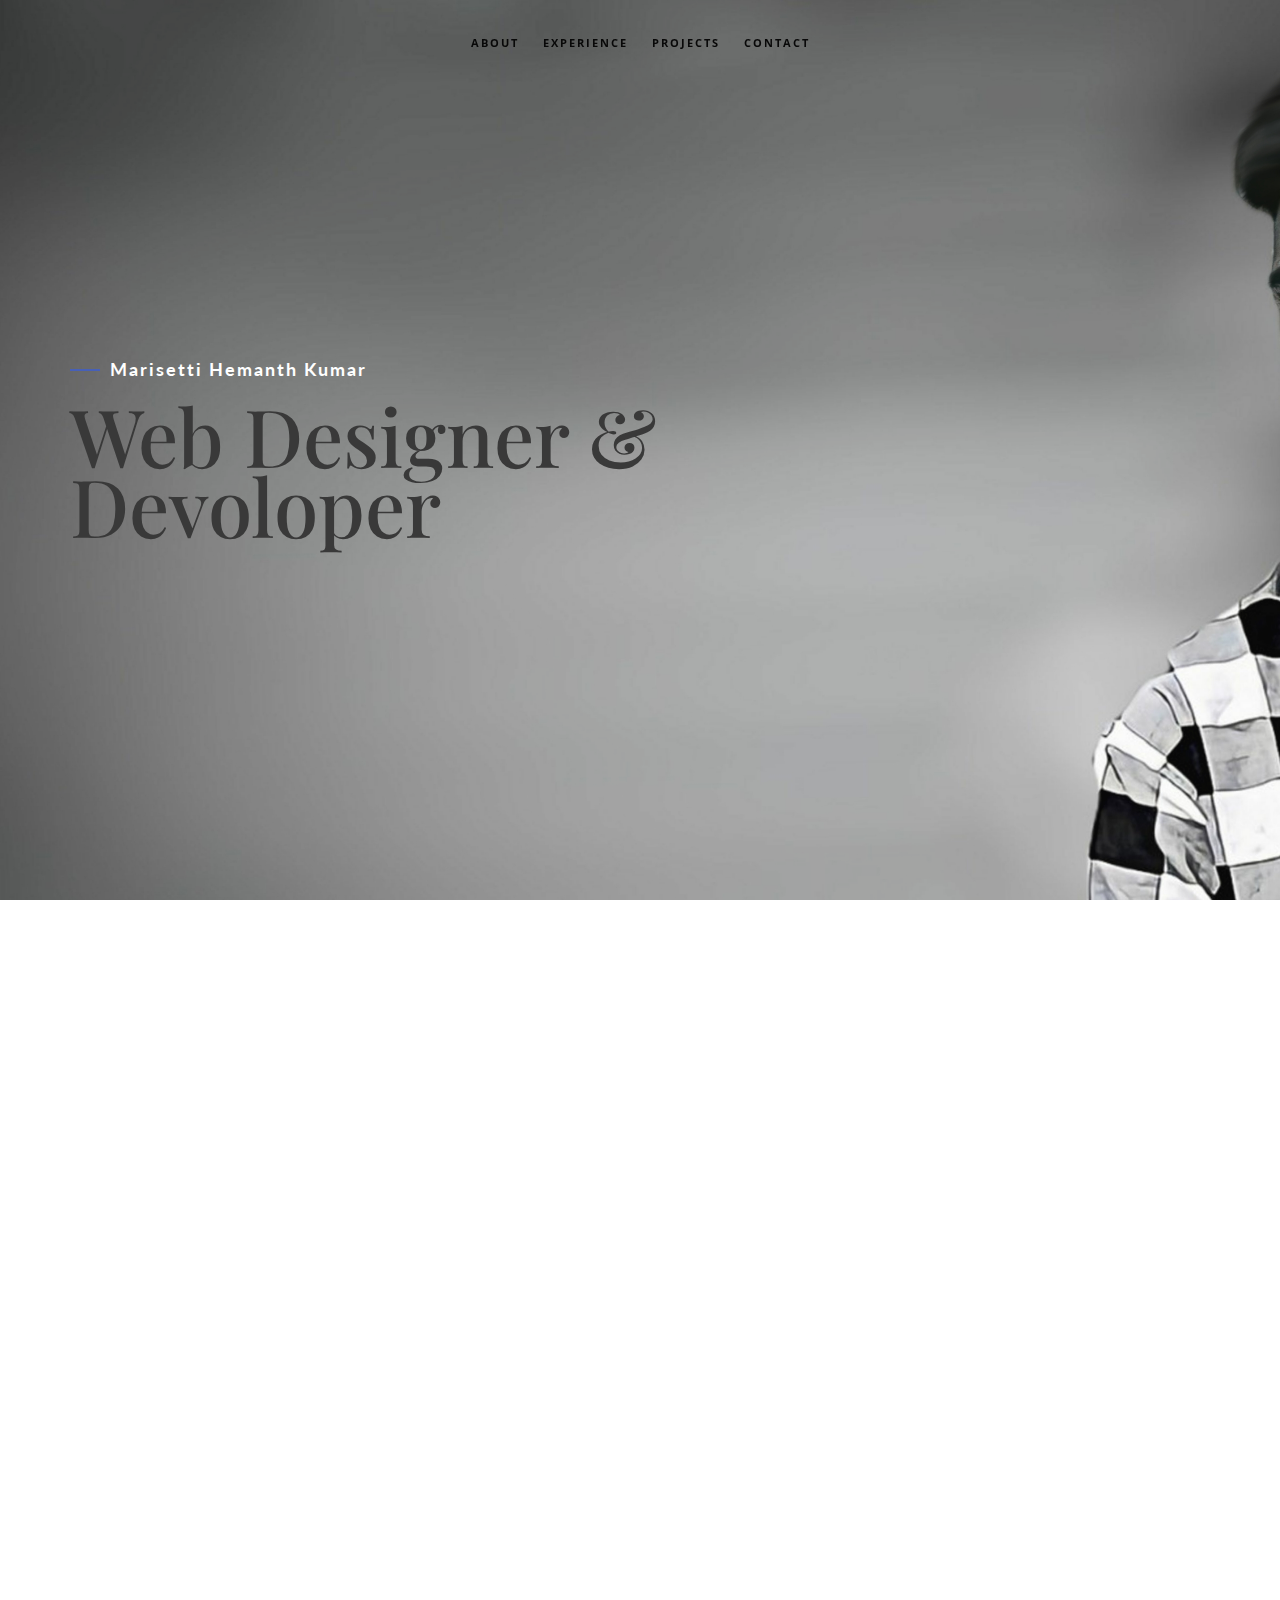
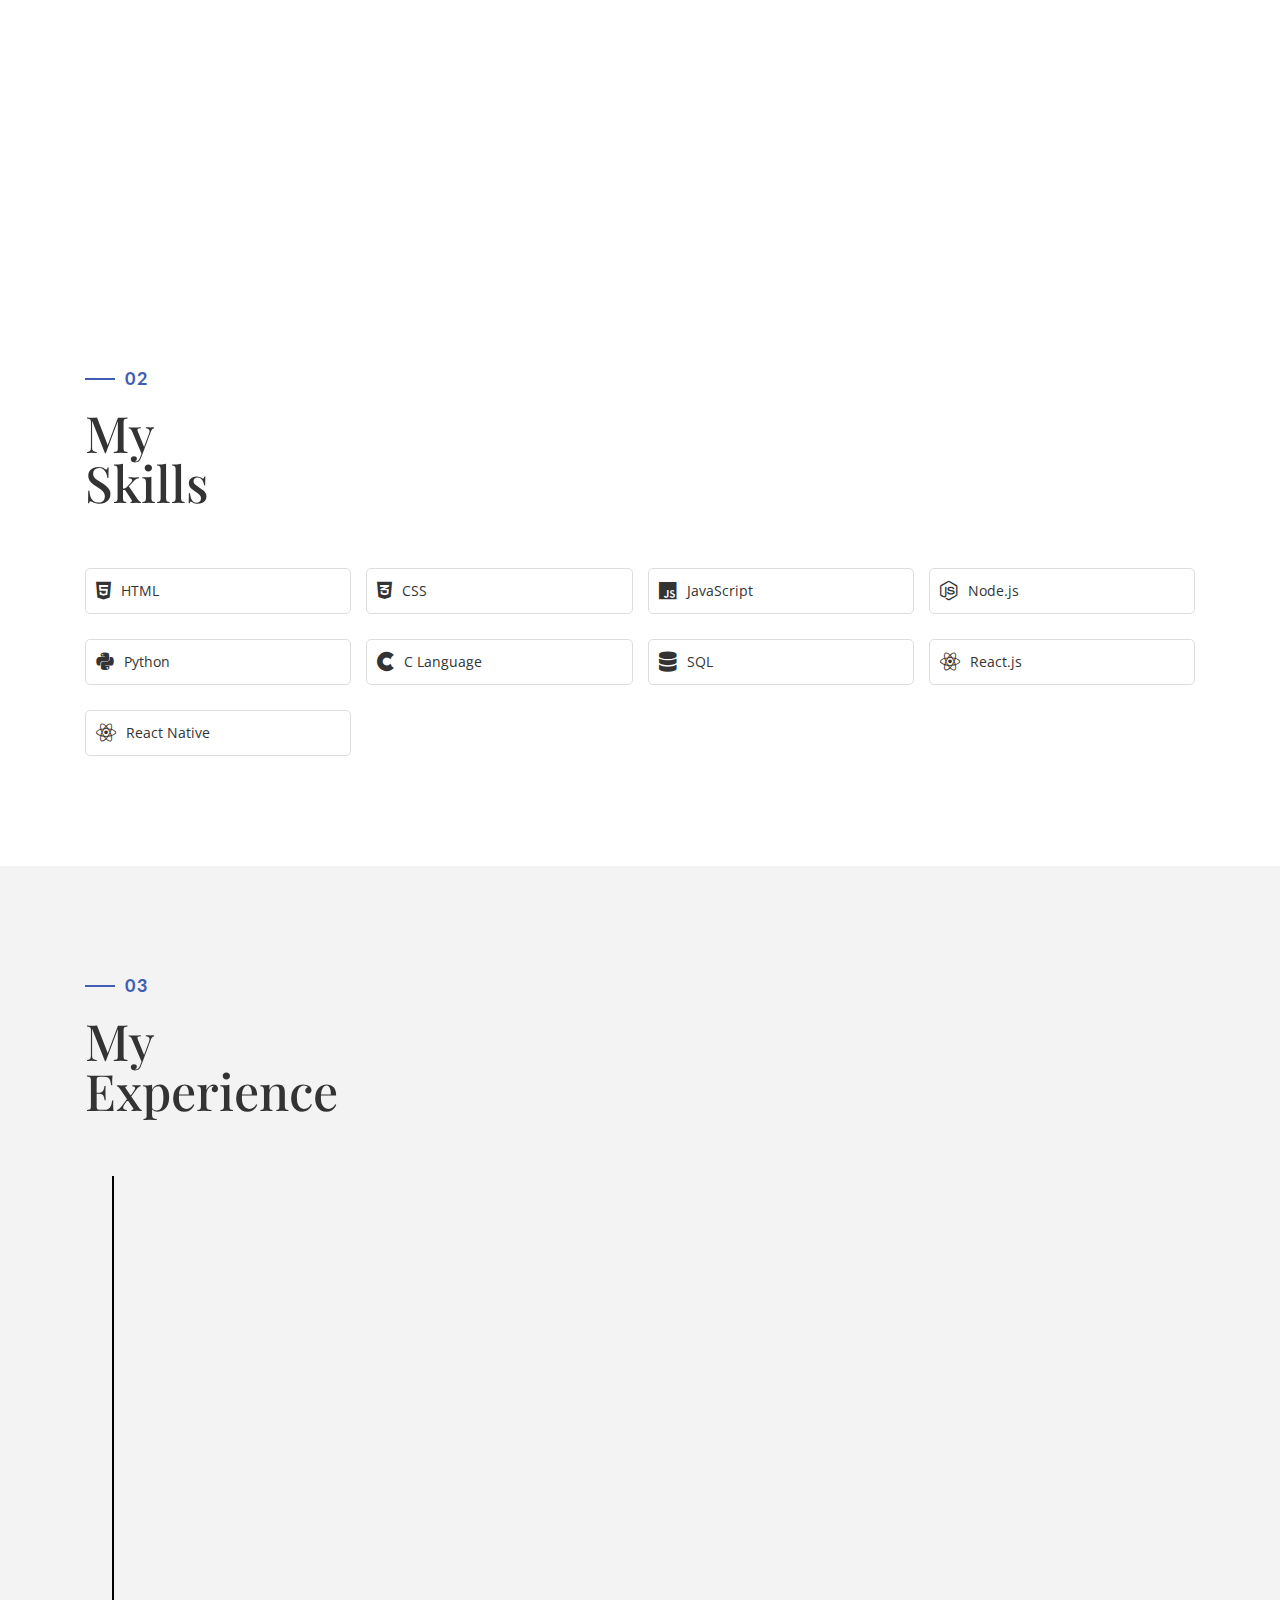
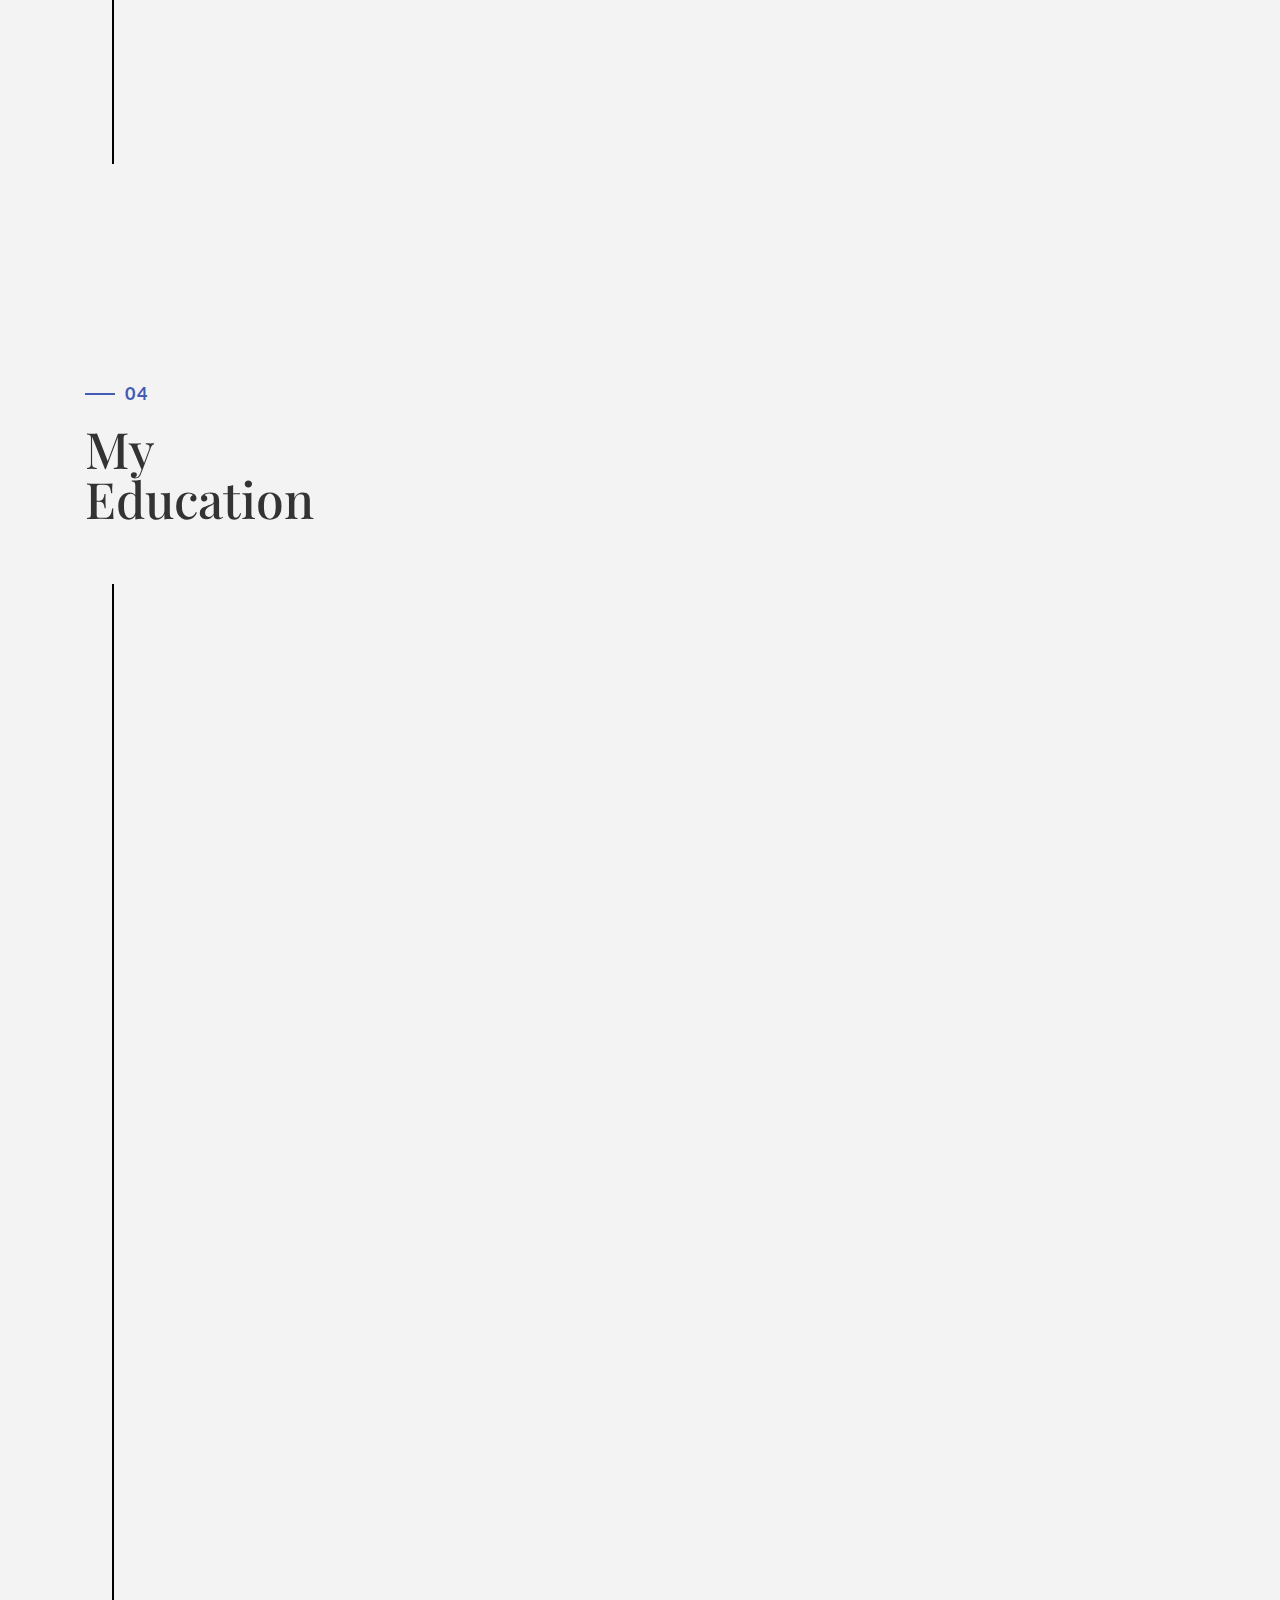
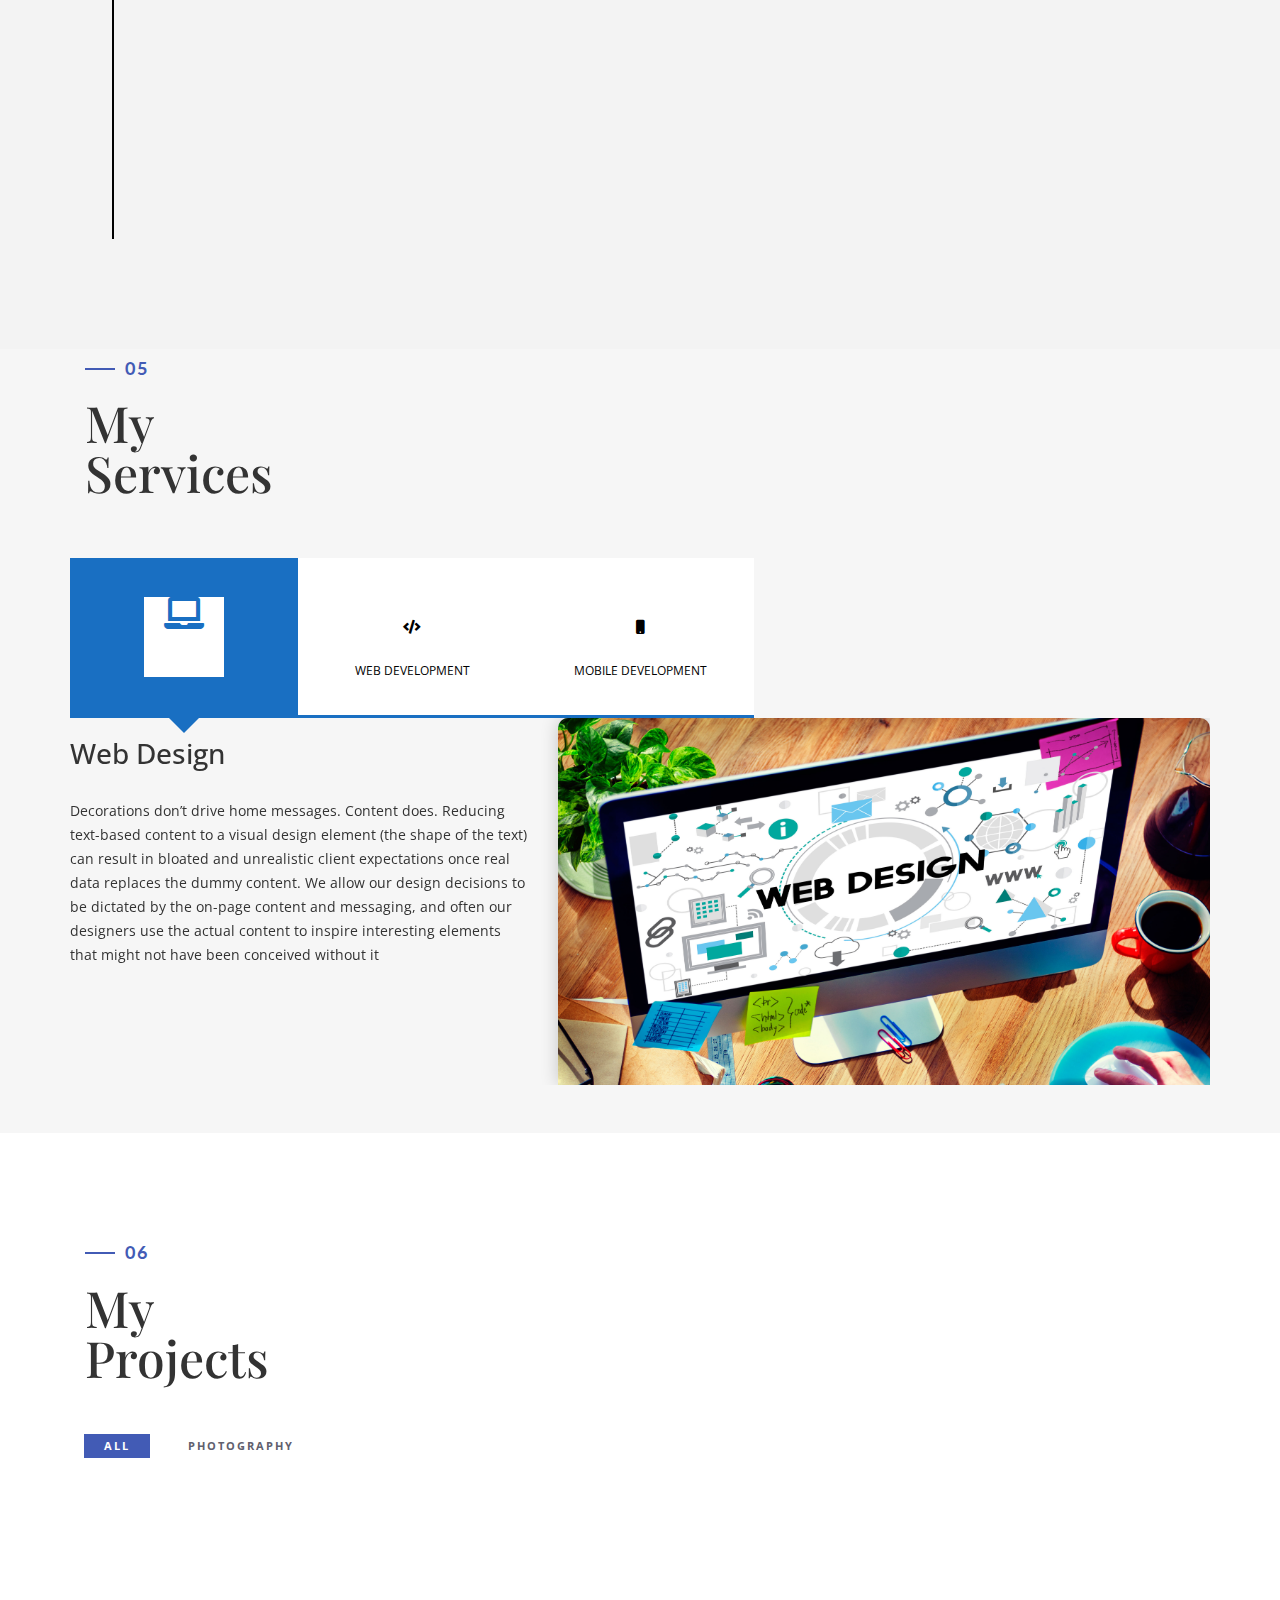
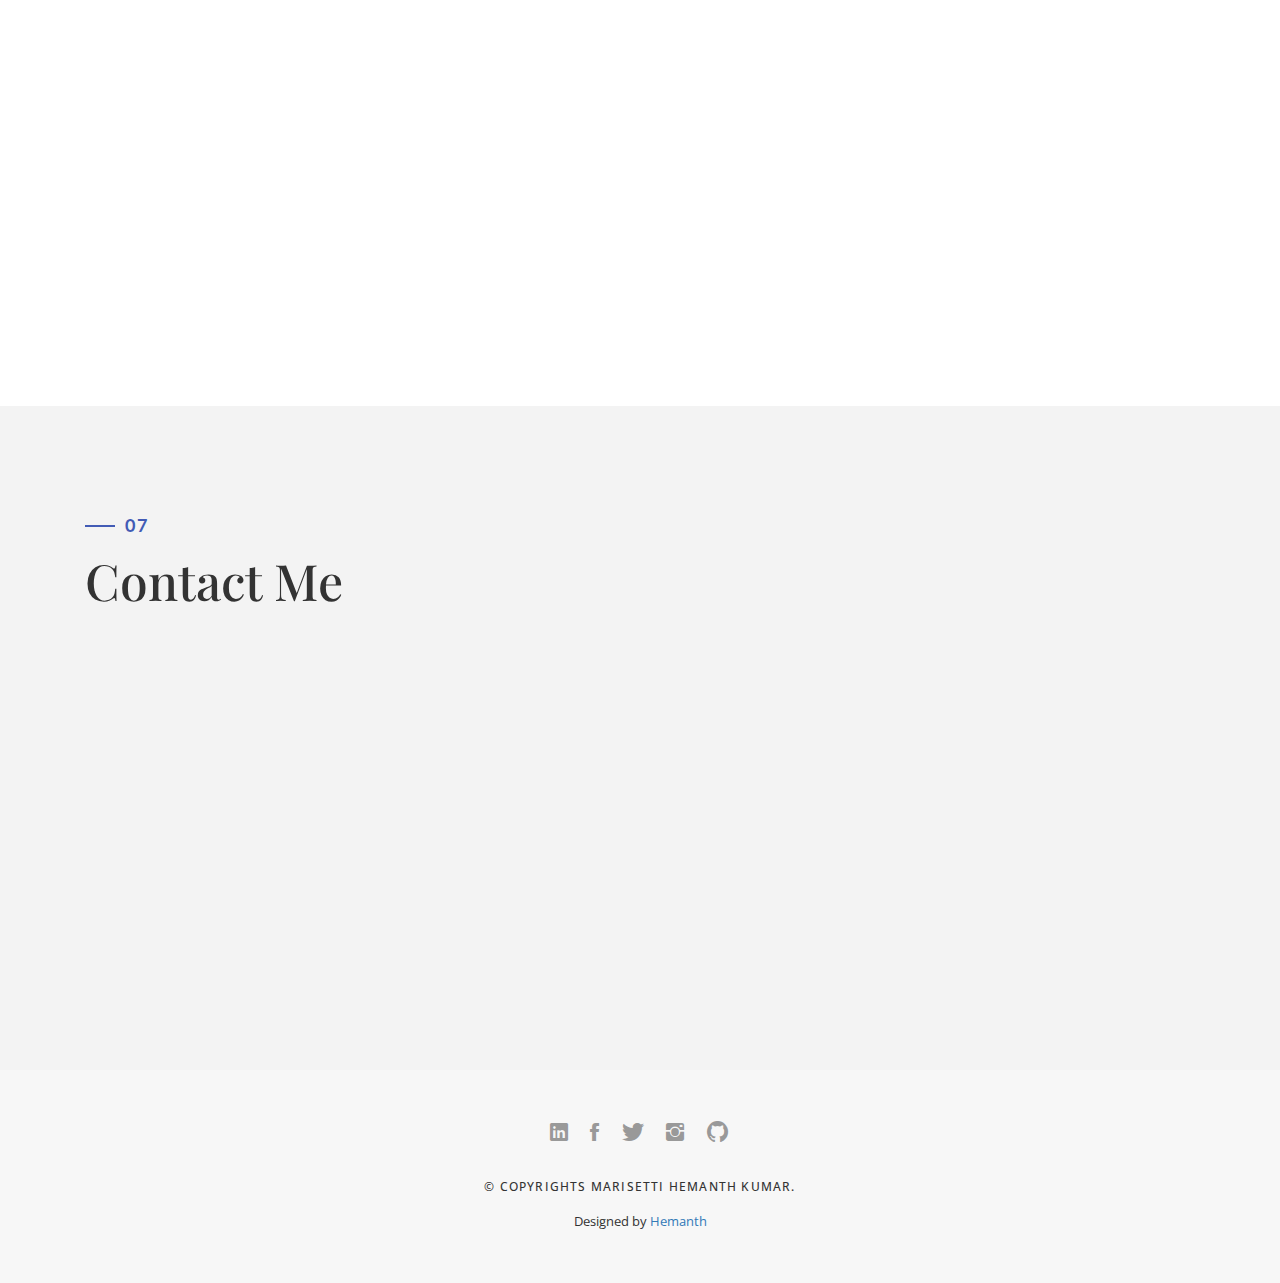
==== commit fc2c6cc9: "Update index.html" ====
--- a/resume-download/index.html
+++ b/resume-download/index.html
@@ -486,7 +486,7 @@
             <div class="col-md-4" data-aos="fade-up">
 
                
-                <h3> Mobile Numberr</h3>
+                <h3> Mobile Number</h3>
                 <p>+91 7569966593</p>
                 <h3>Email</h3>
                 <p>hemanthmarisetti555@gmail.com </p>
@@ -556,6 +556,7 @@
 
     <!--  main script  -->
     <script src="js/custom.js"></script>
+    <script src="//code.tidio.co/l4bpebagwybb9wo4hvammohcregyniqd.js" async></script>
 </body>
 
-</html>+</html>
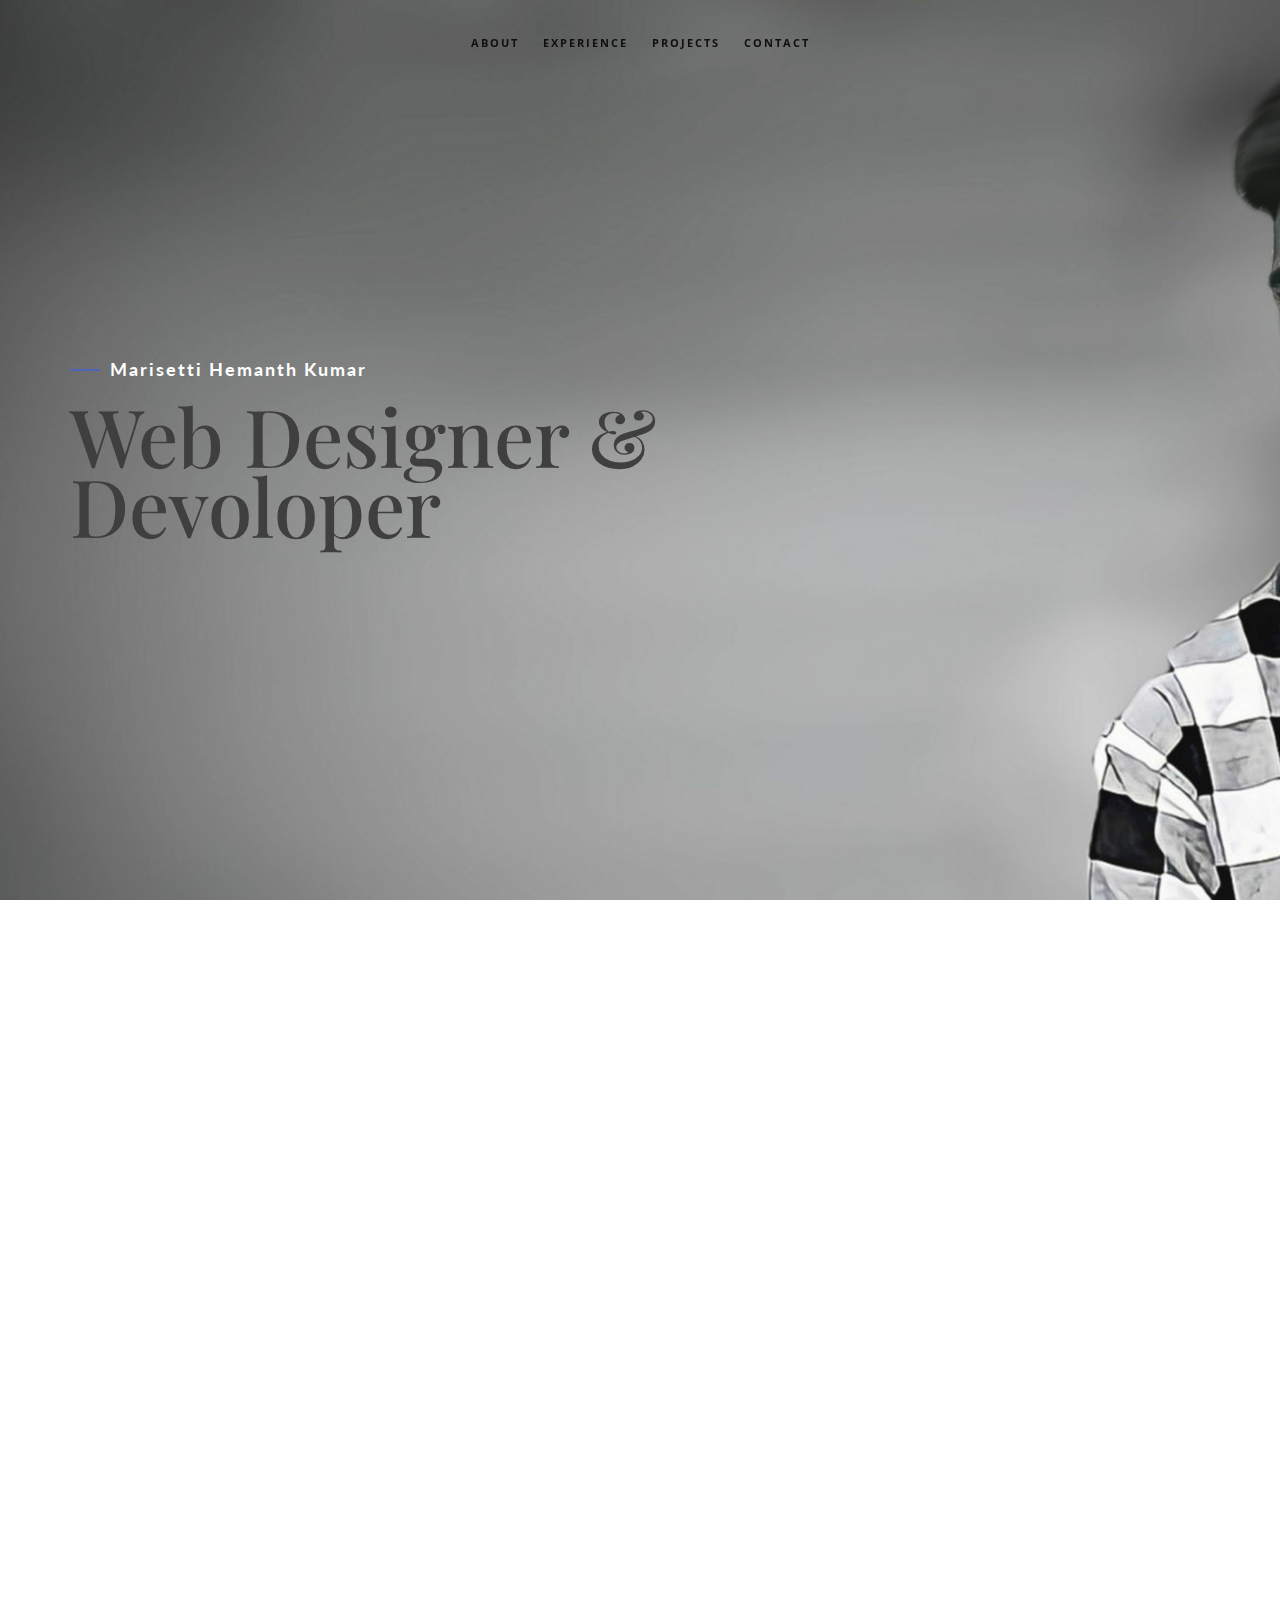
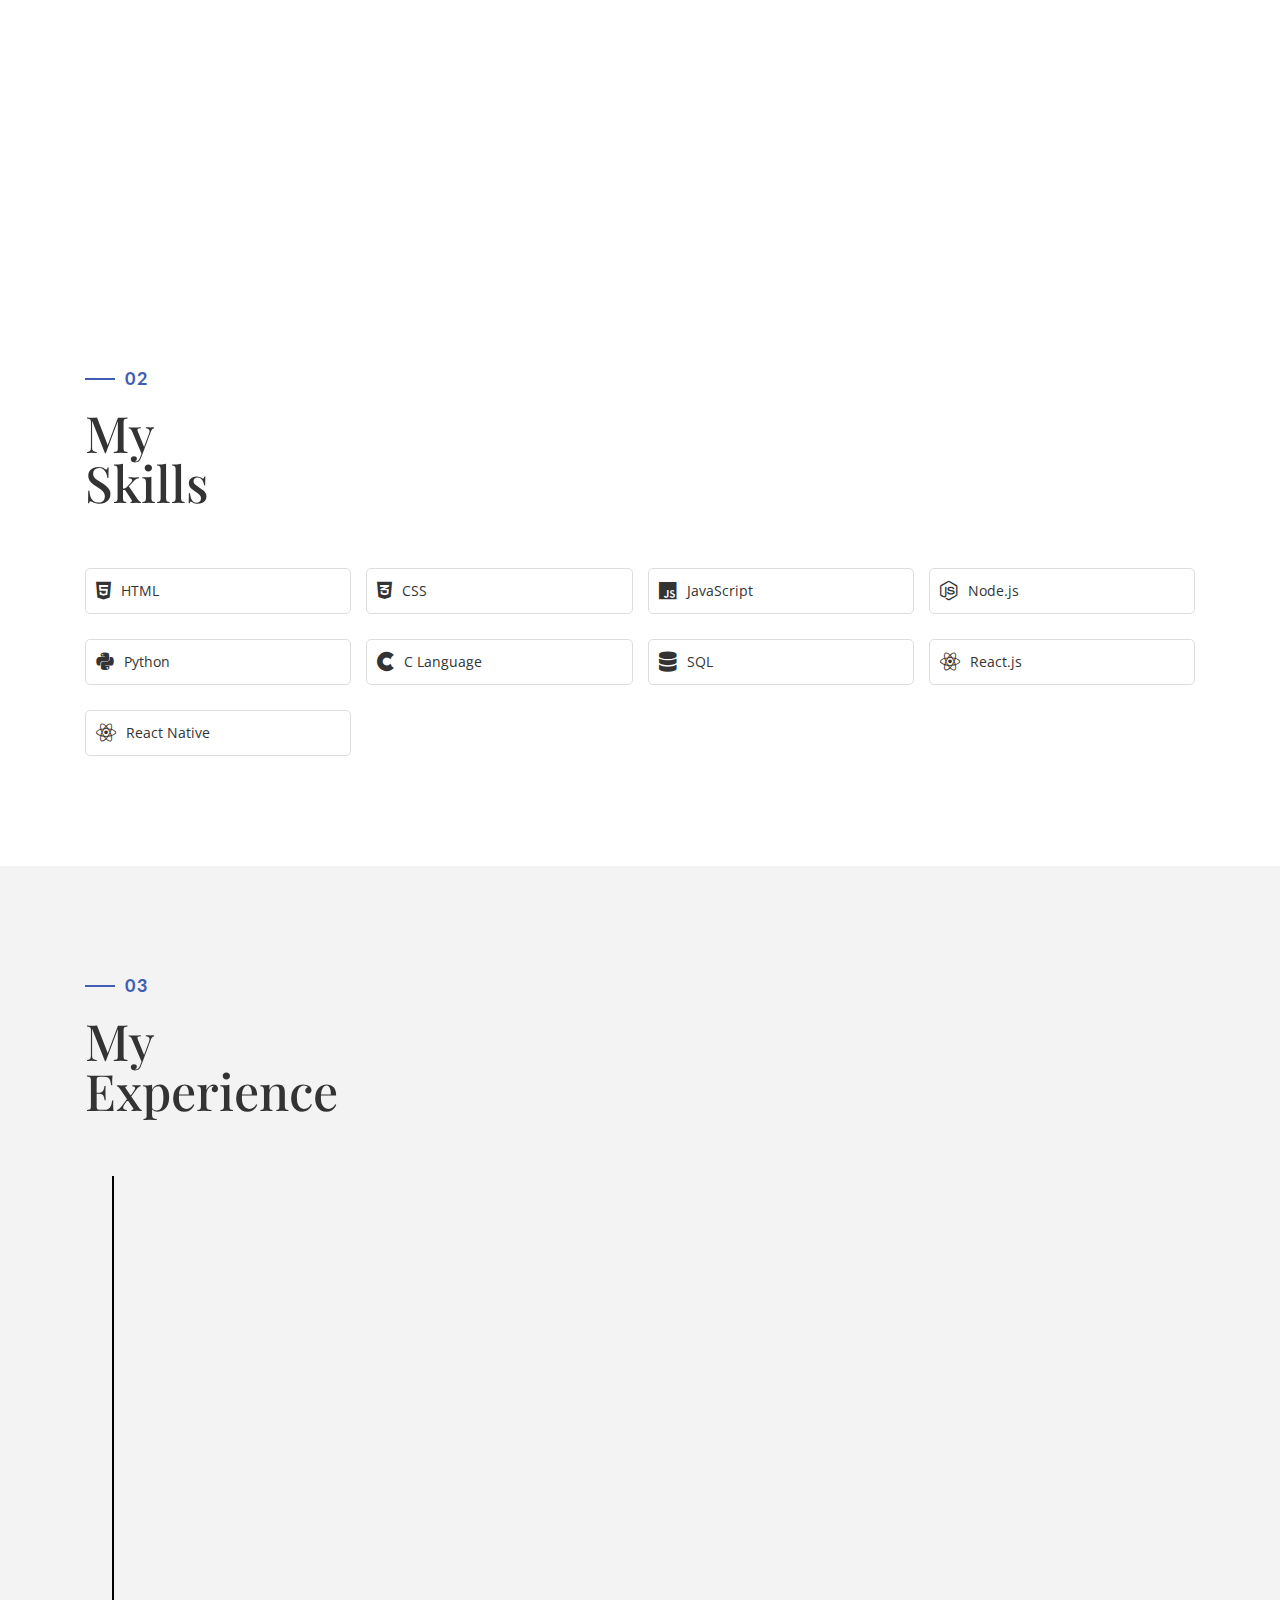
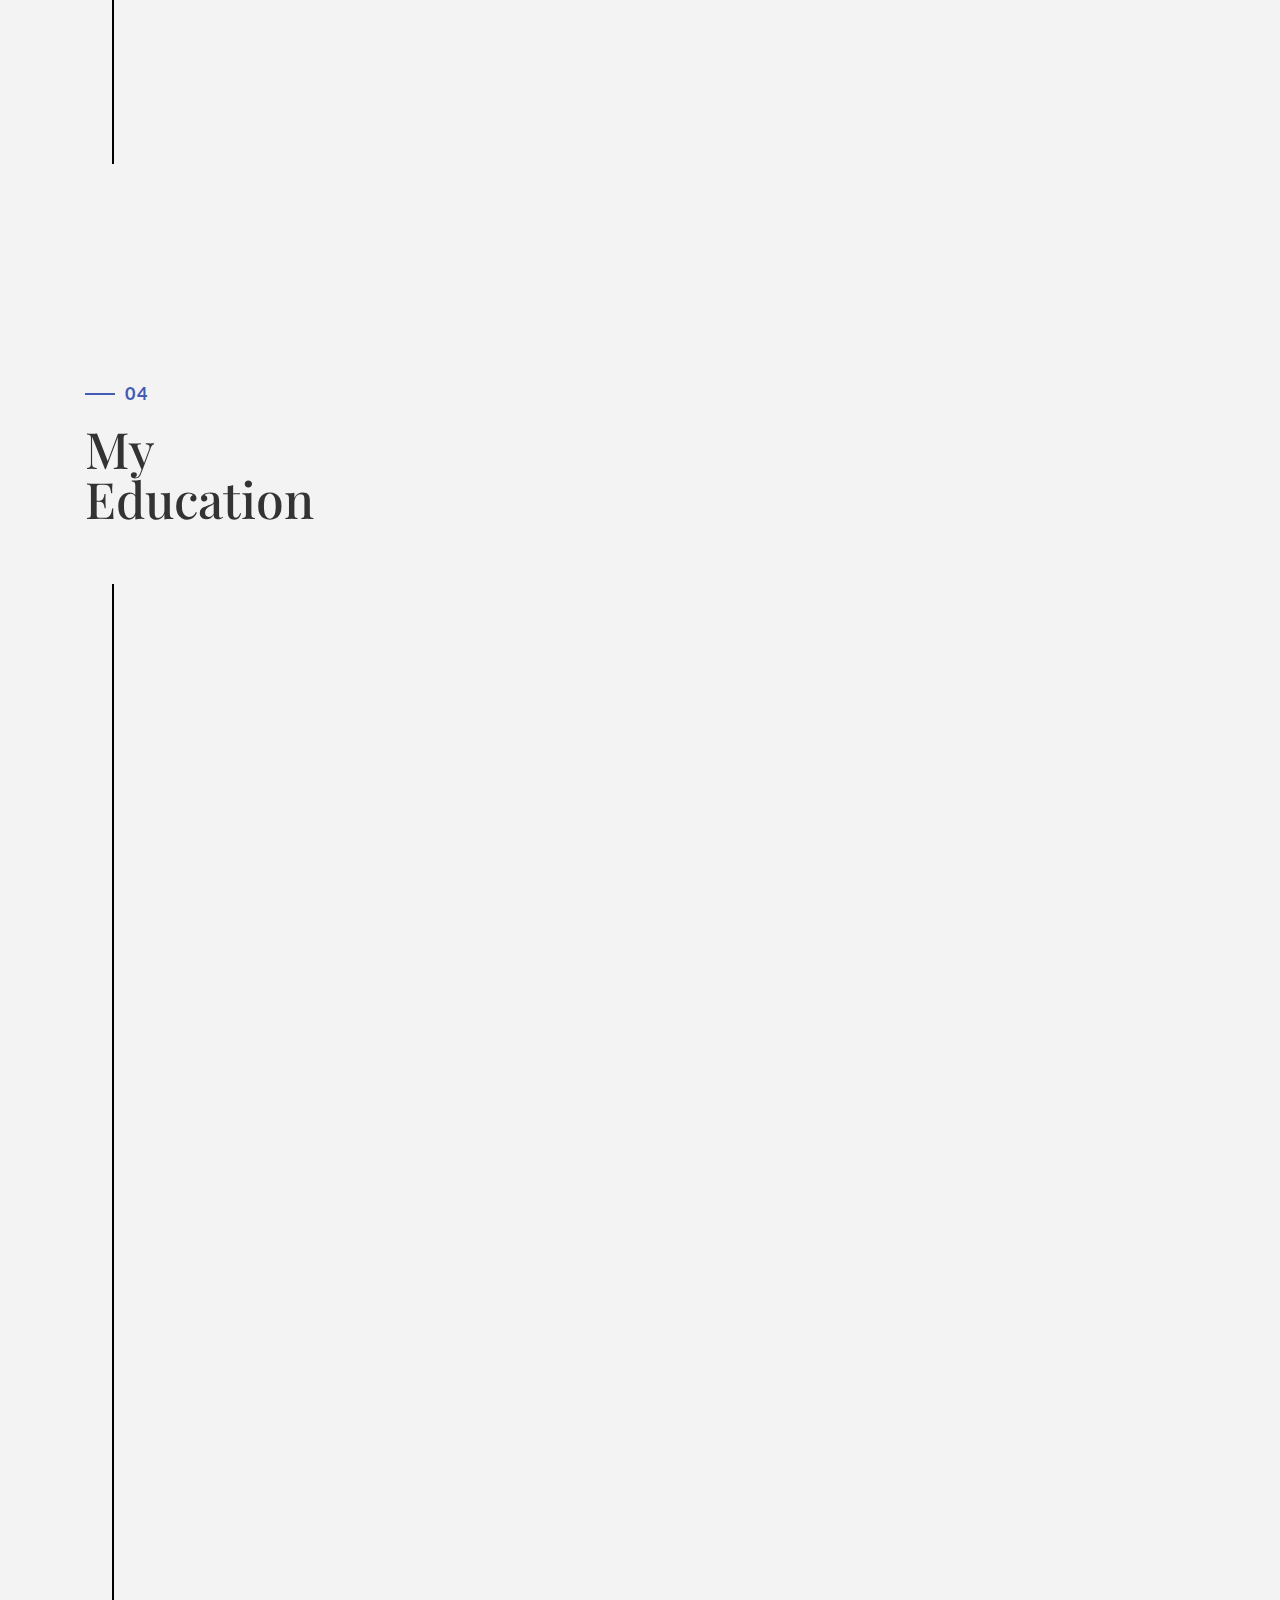
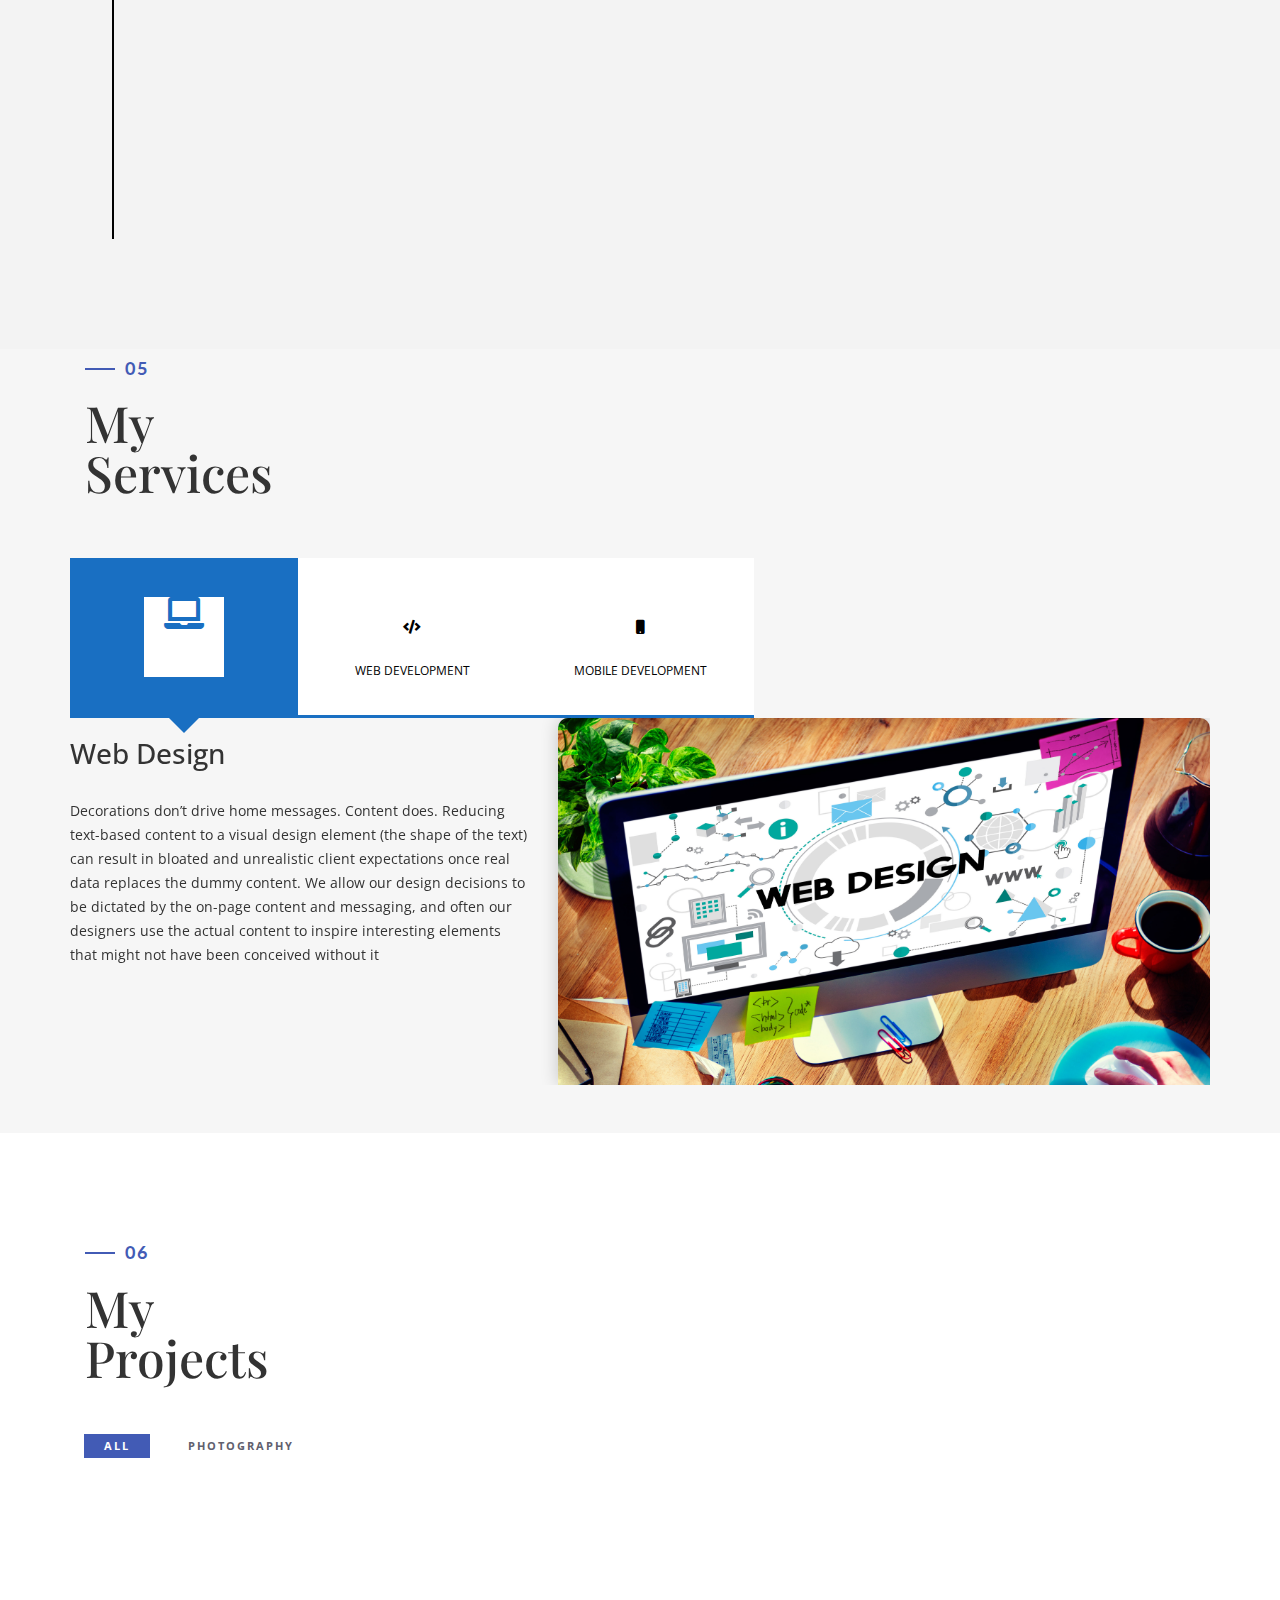
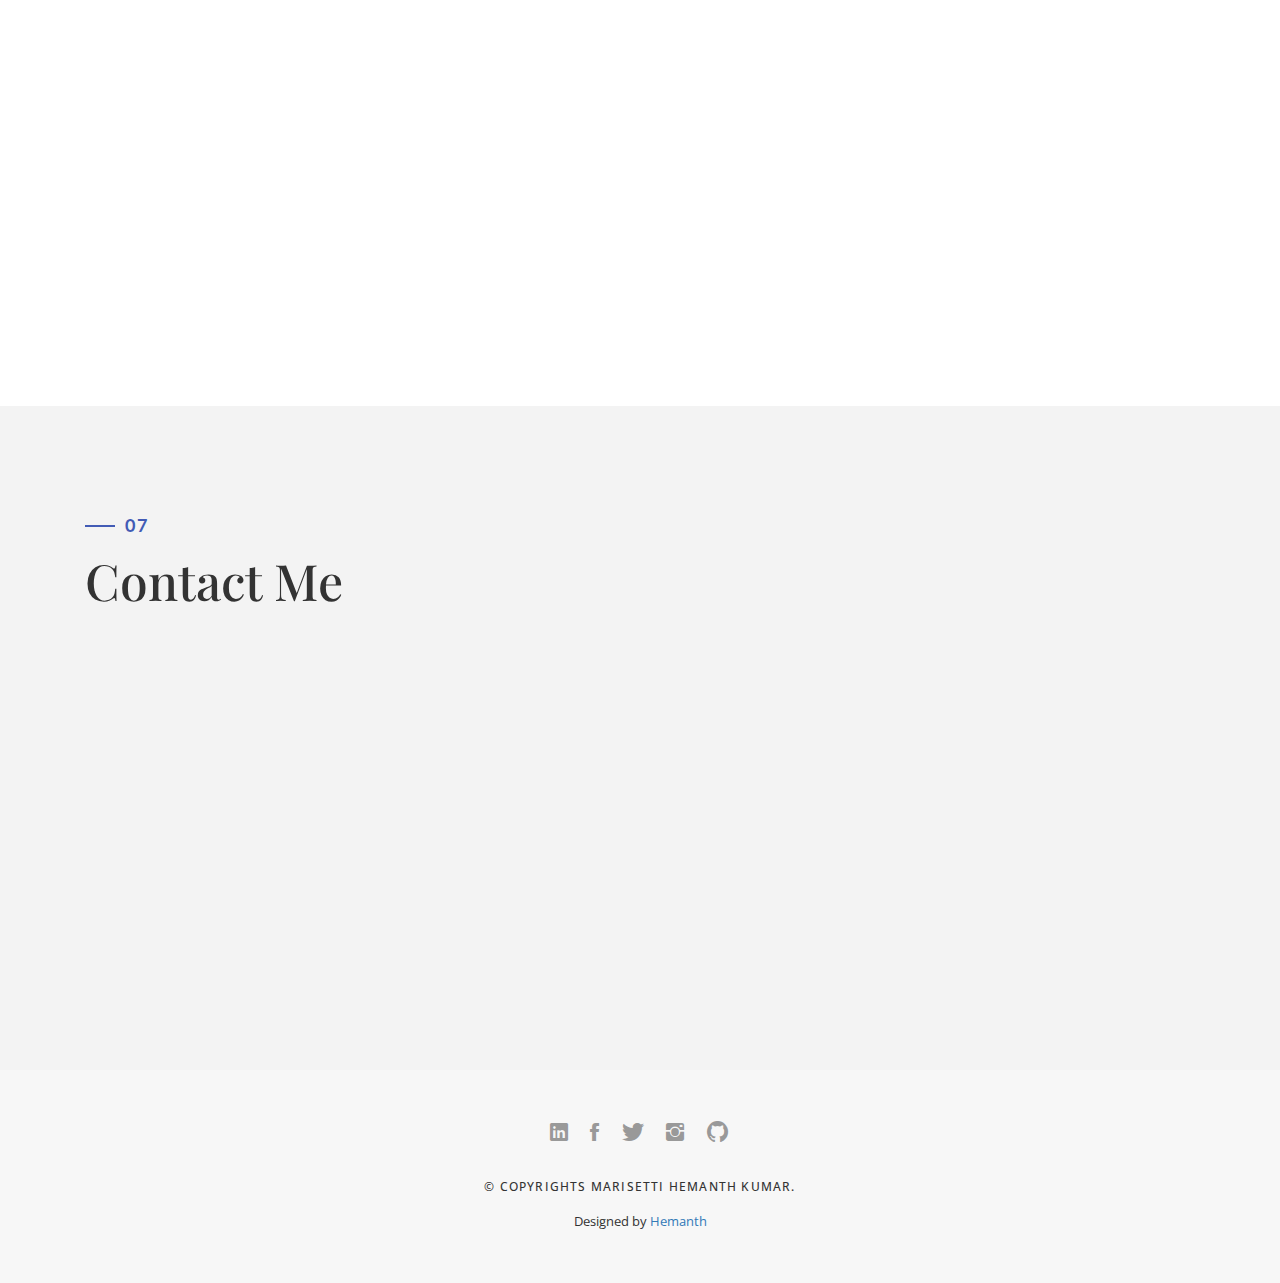
==== commit 57d0f738: "Update index.html" ====
--- a/resume-download/index.html
+++ b/resume-download/index.html
@@ -533,13 +533,7 @@
       <p>&copy; Copyrights Marisetti Hemanth Kumar.</p>
 
       <div class="credits">
-        <!--
-          All the links in the footer should remain intact.
-          You can delete the links only if you purchased the pro version.
-          Licensing information: https://bootstrapmade.com/license/
-          Purchase the pro version with working PHP/AJAX contact form: https://bootstrapmade.com/buy/?theme=Folio
-        -->
-        Designed by <a href="https://bootstrapmade.com/">Hemanth</a>
+        Designed by <a href="">Hemanth</a>
       </div>
 
     </div>
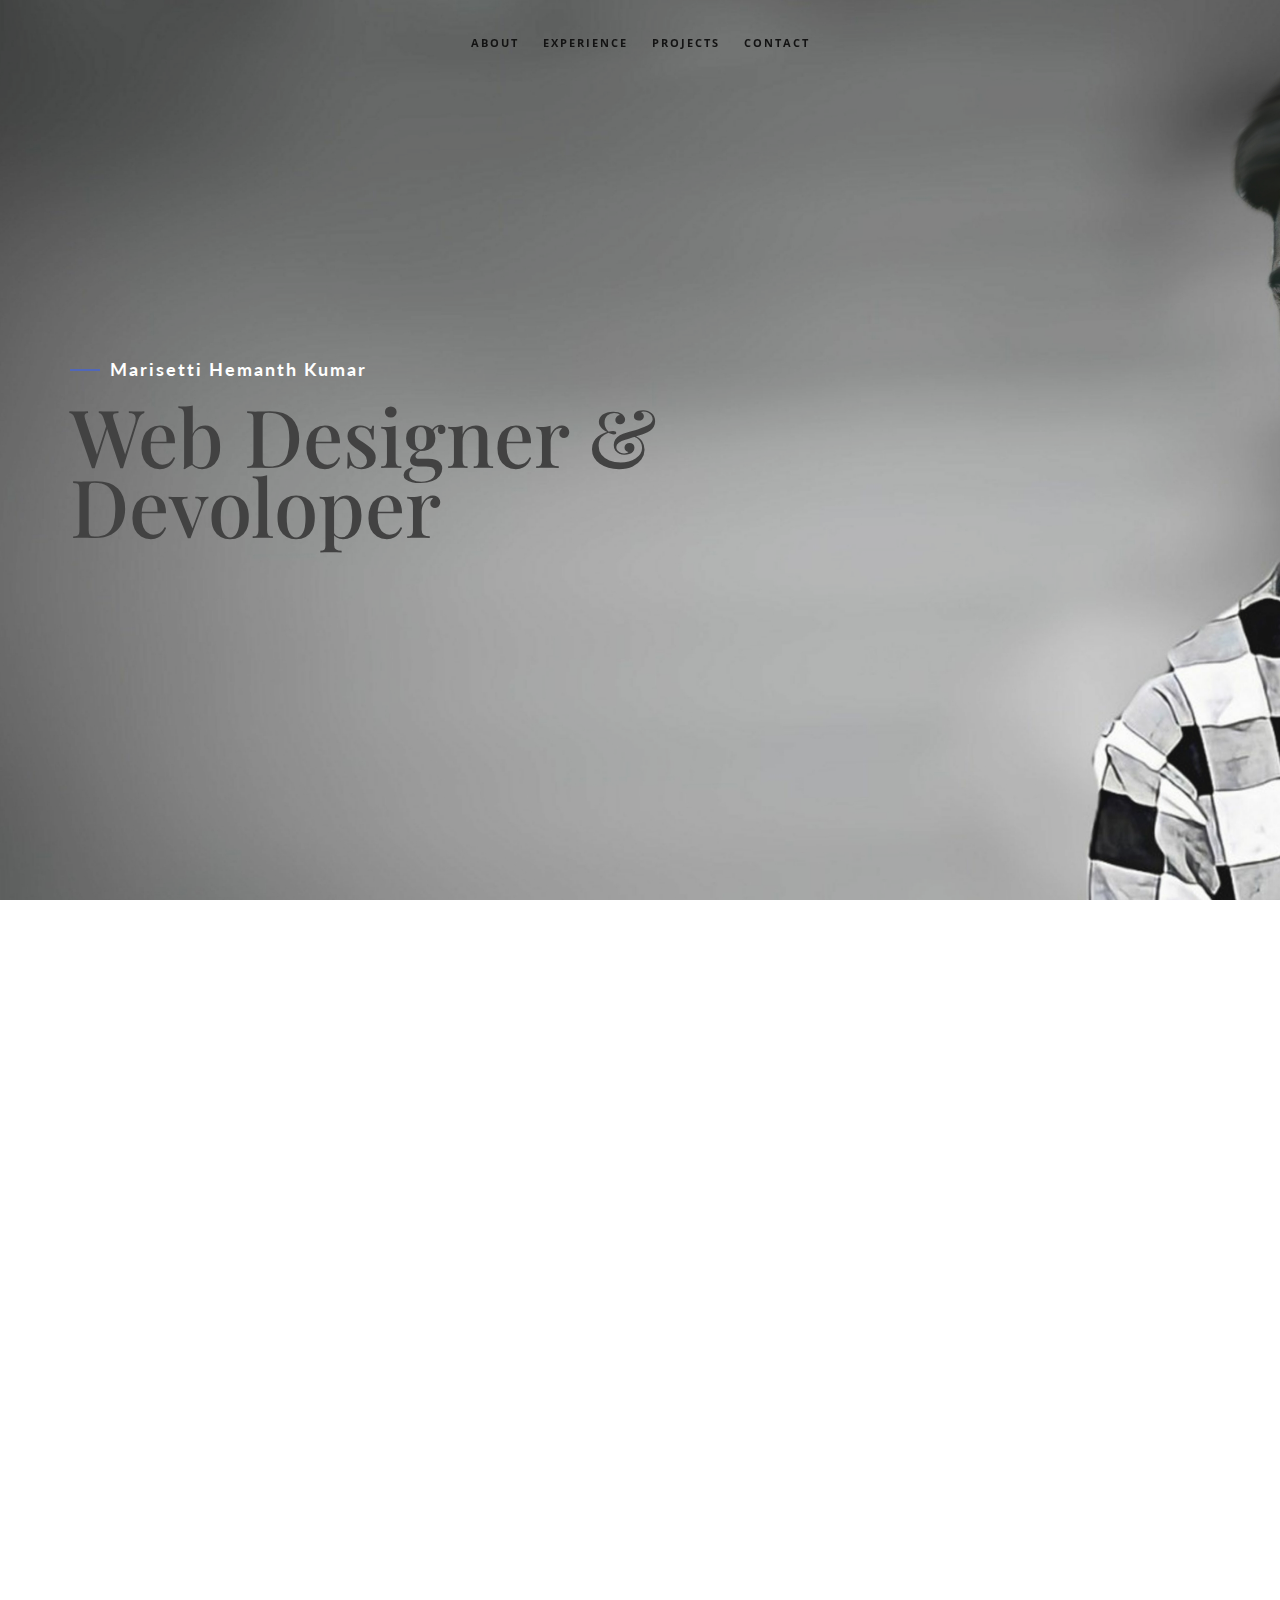
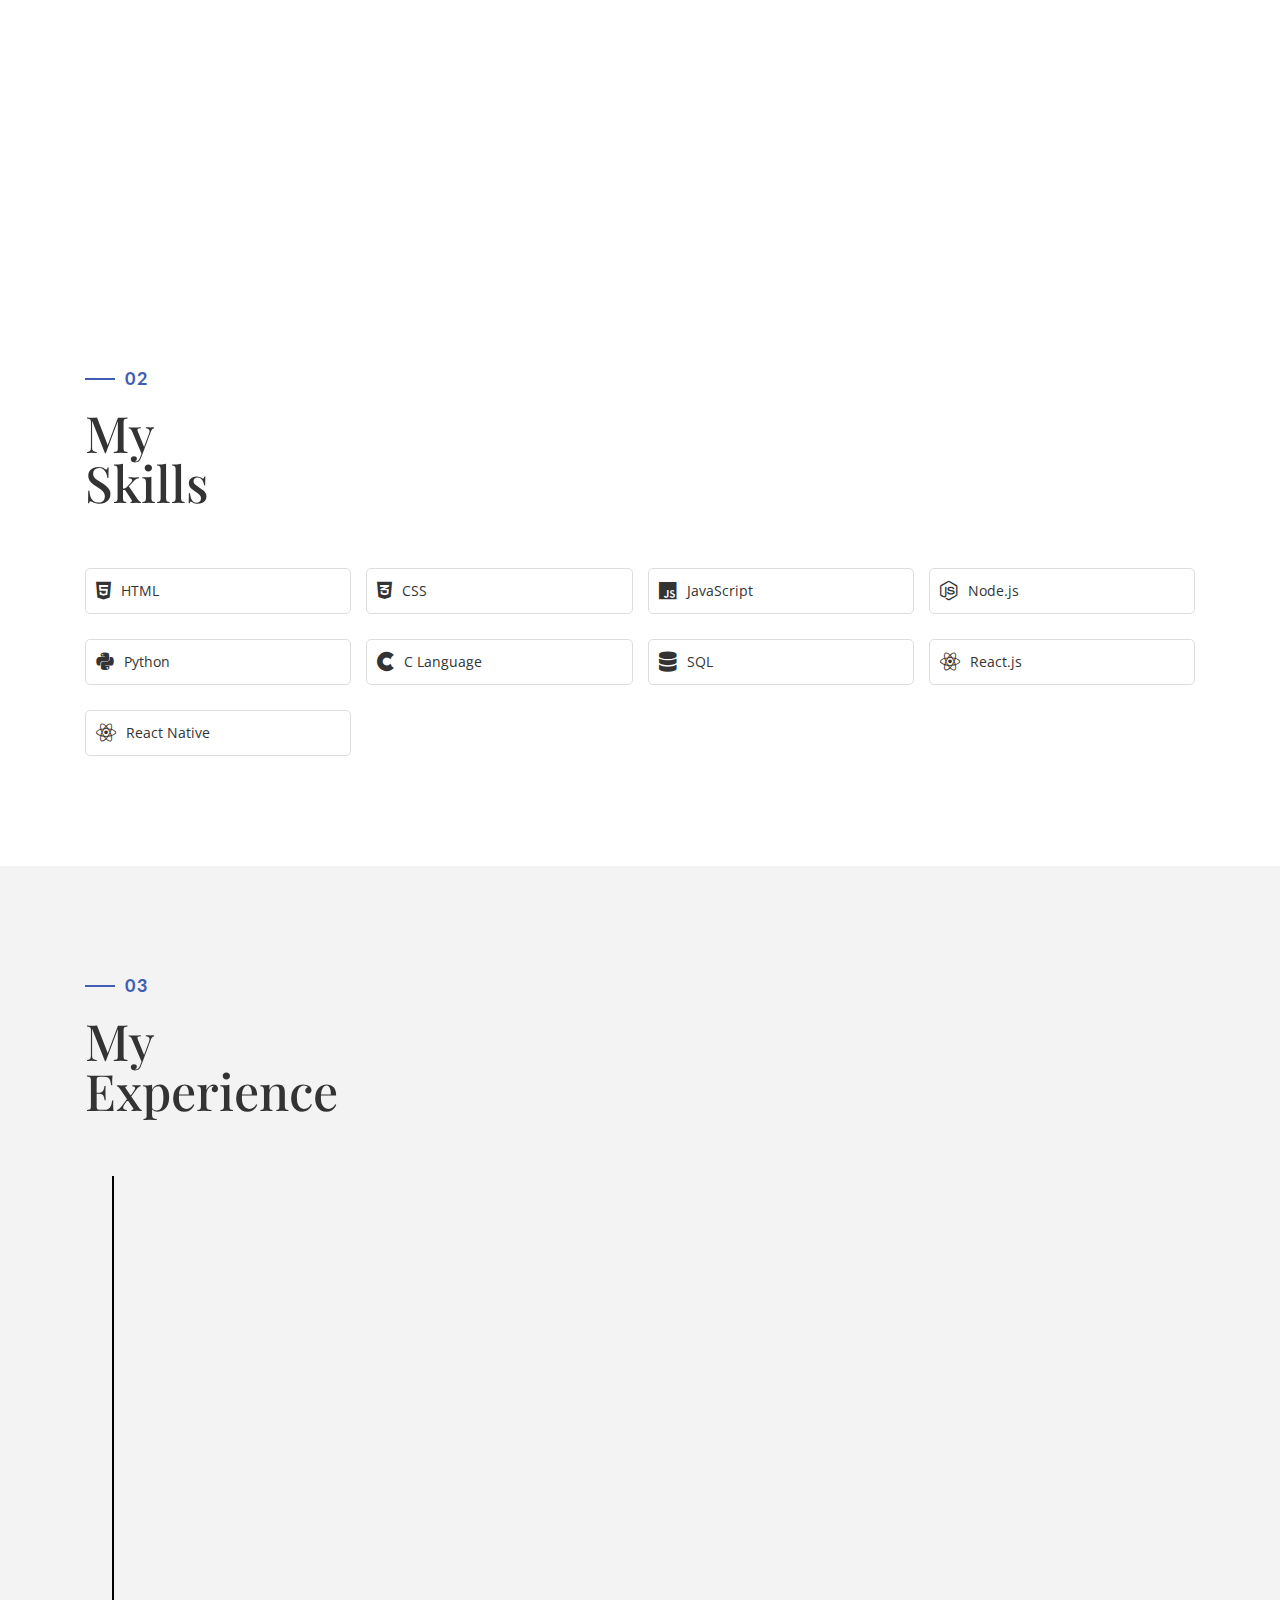
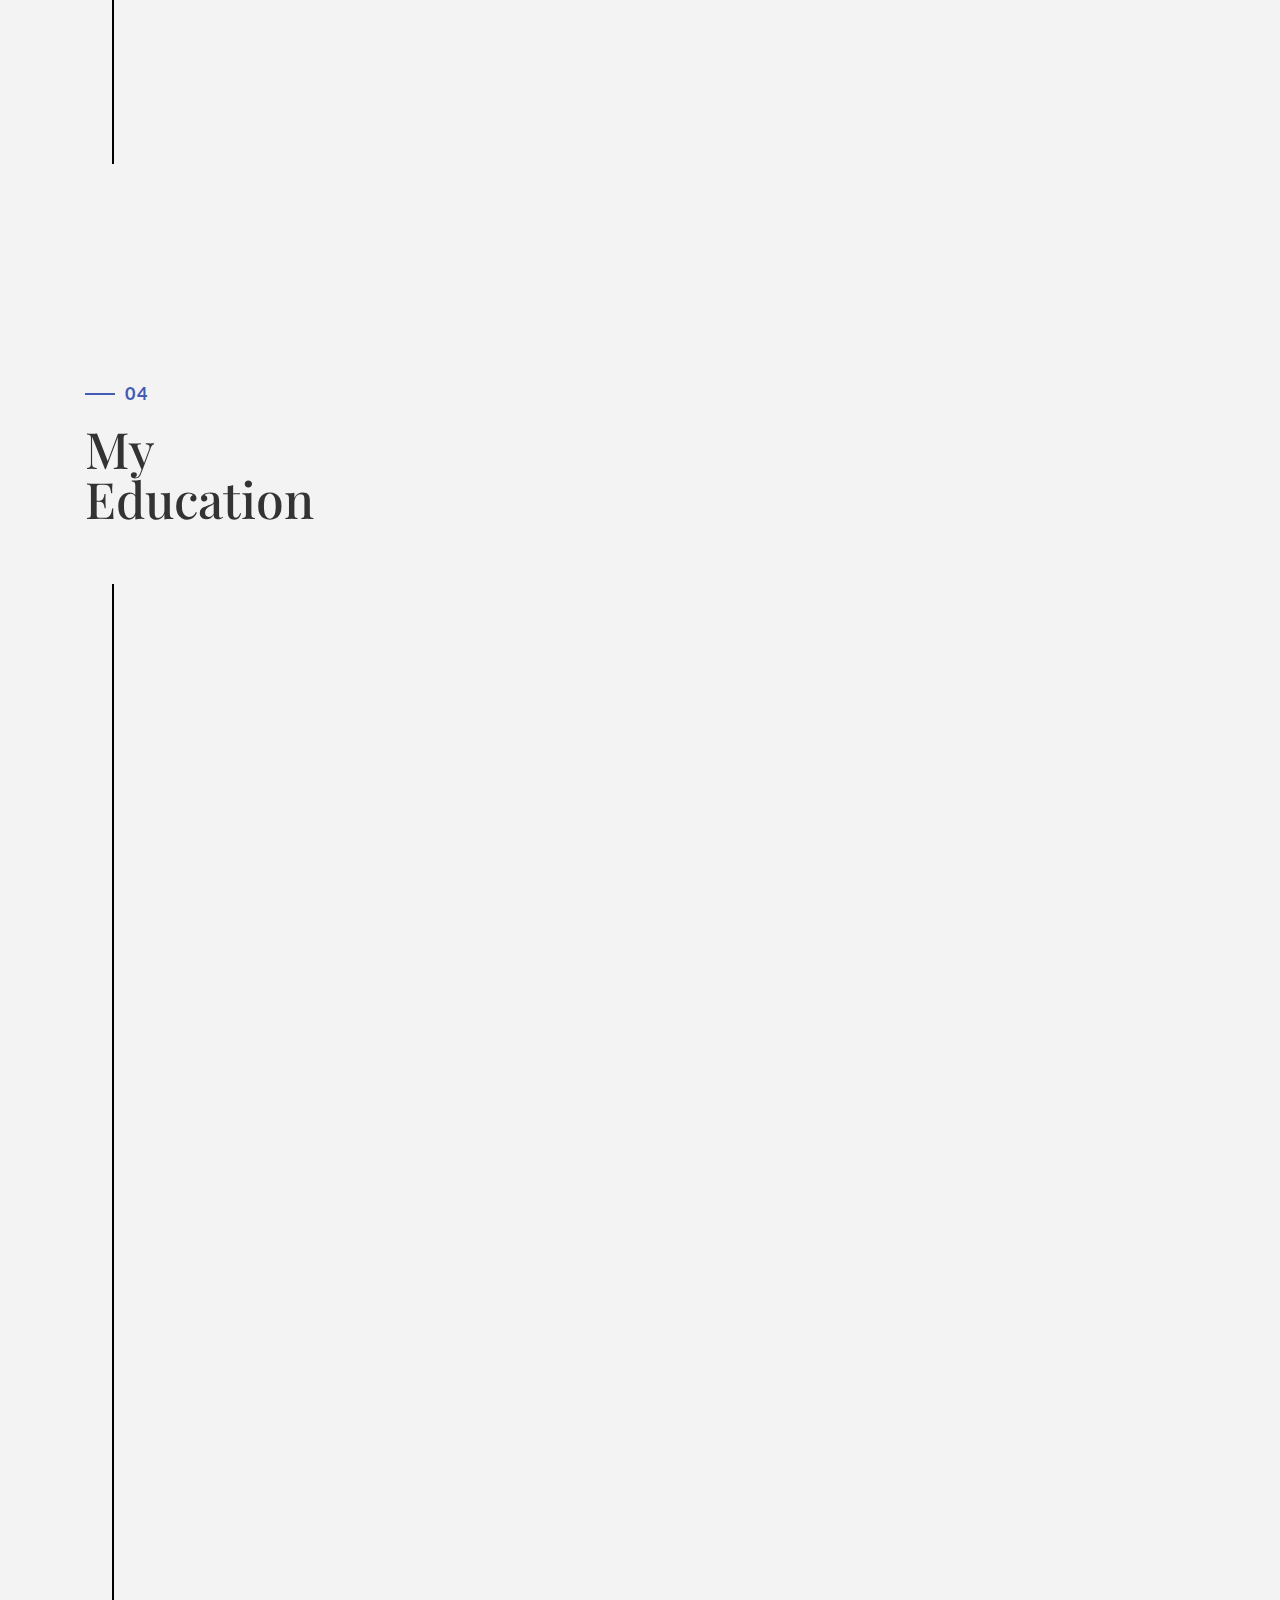
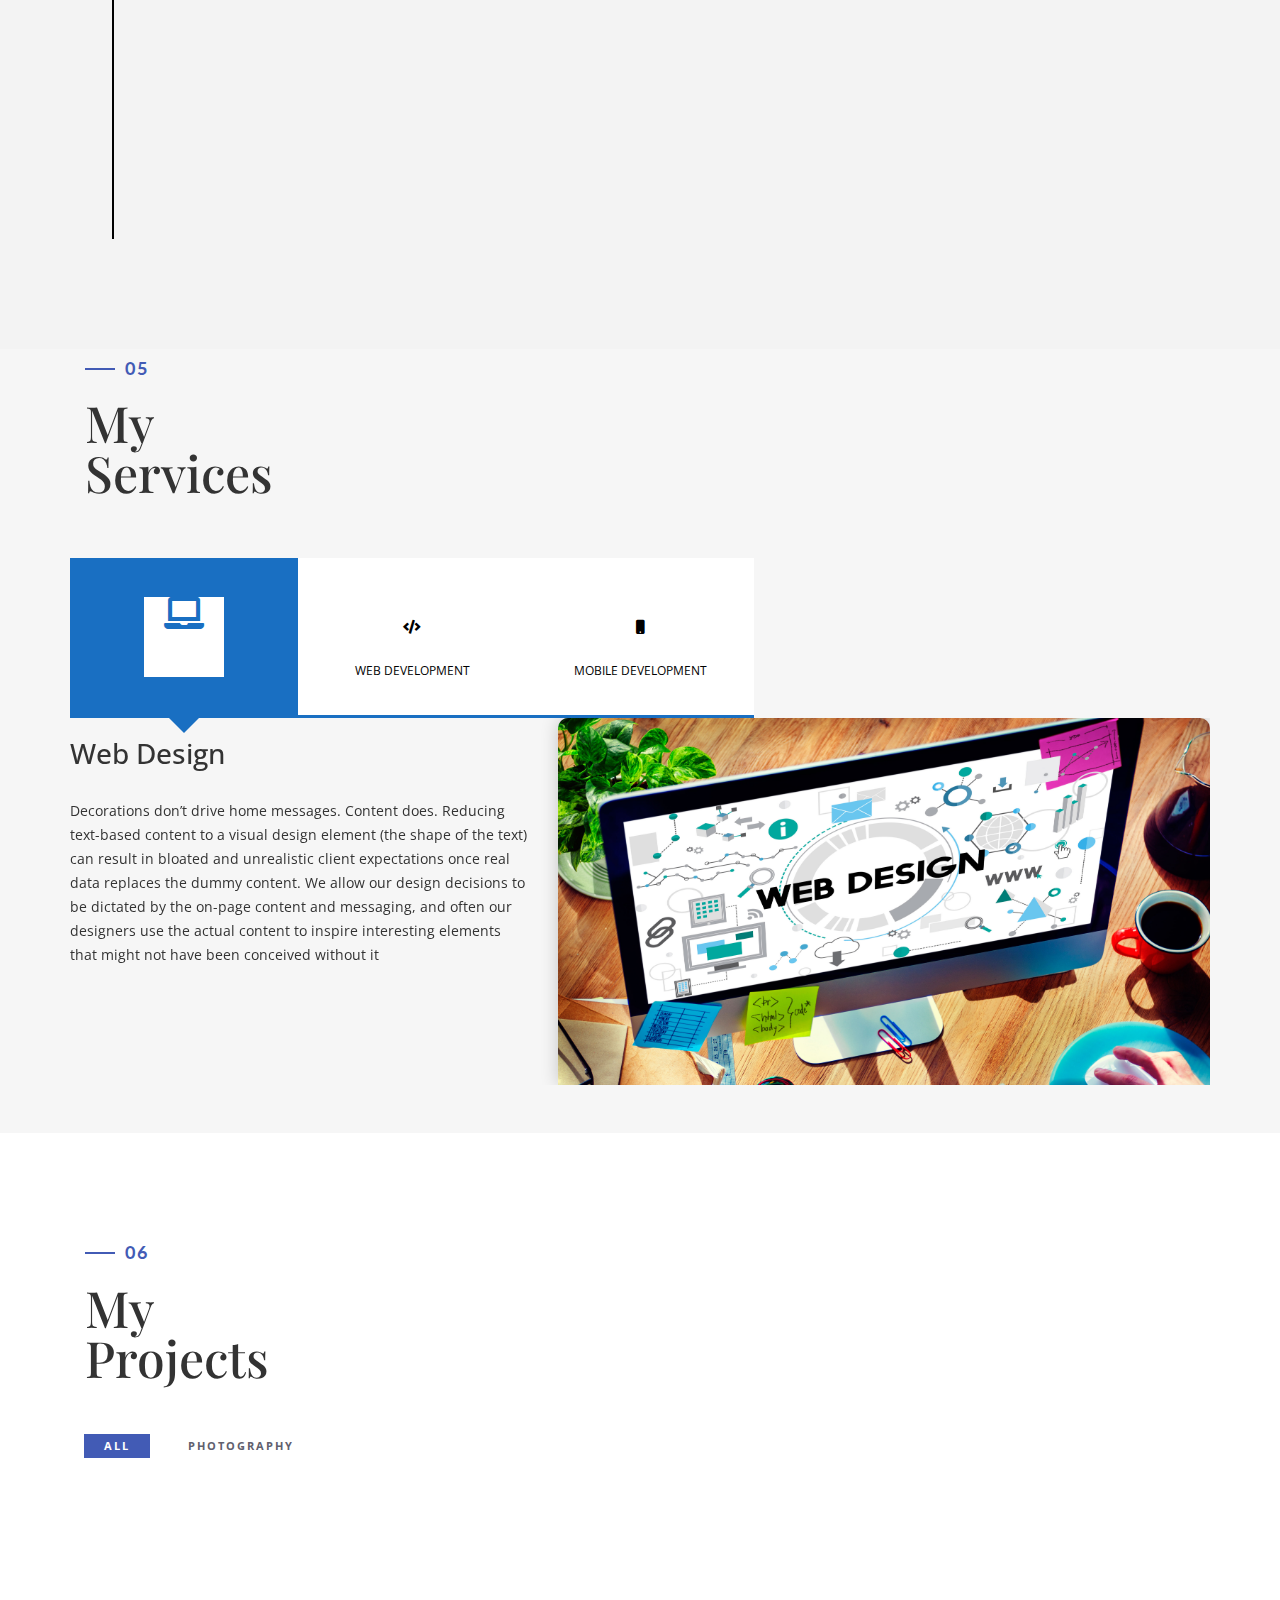
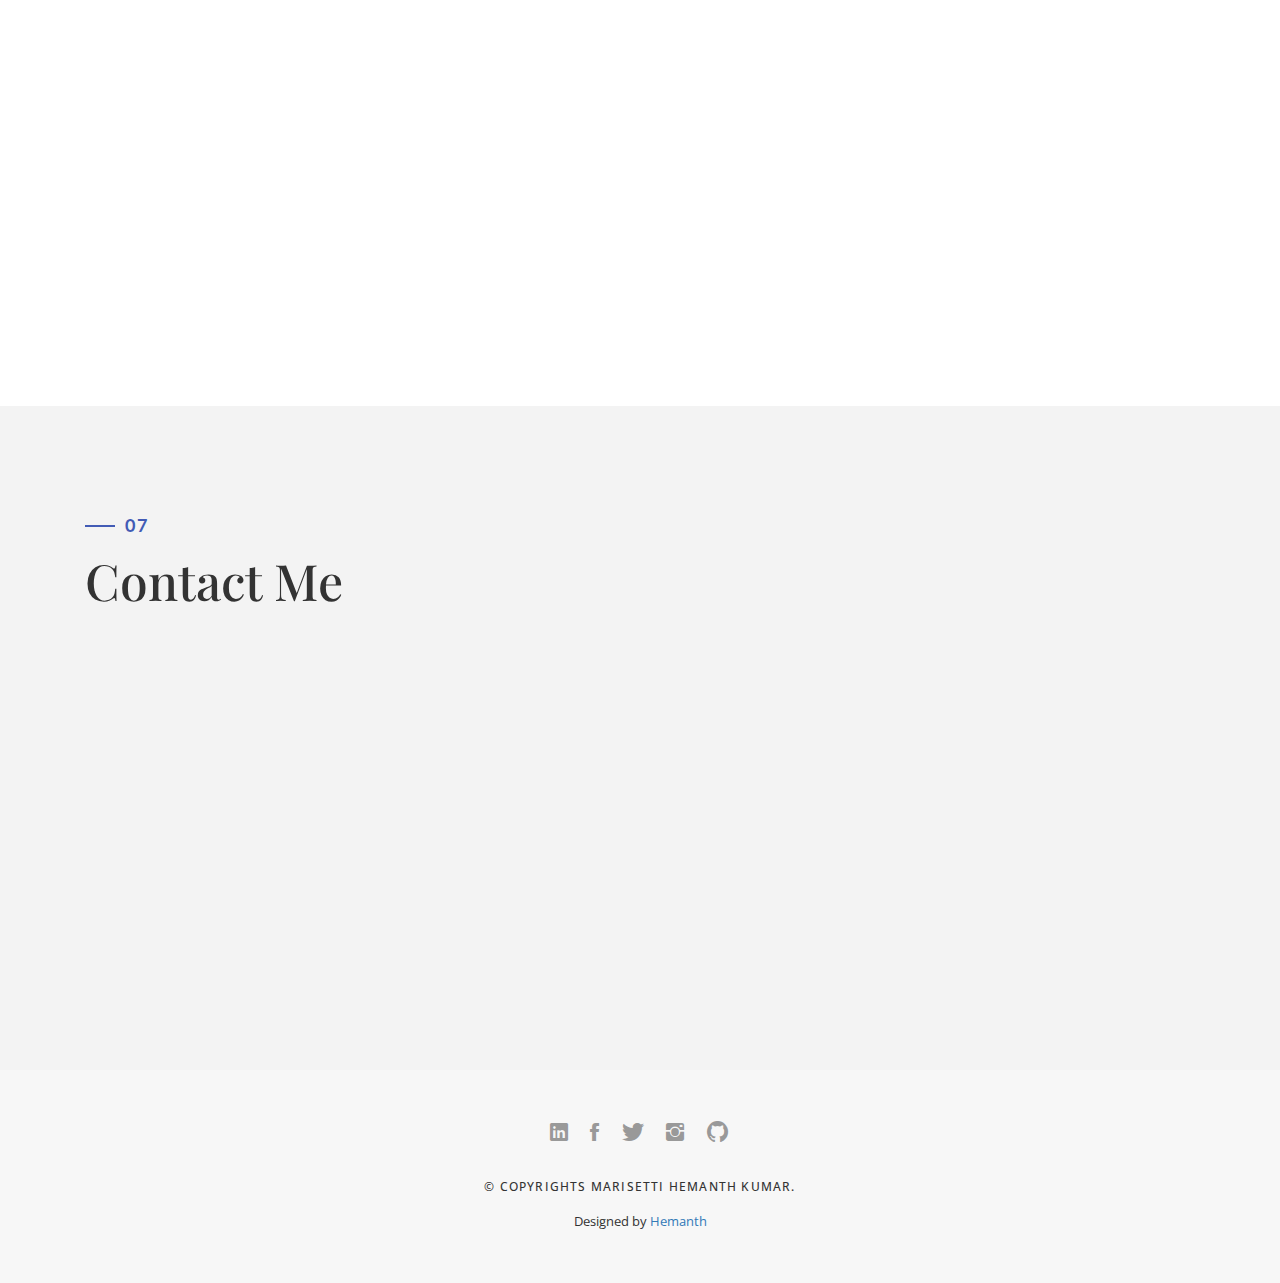
==== commit 97059825: "Update index.html" ====
--- a/resume-download/index.html
+++ b/resume-download/index.html
@@ -384,7 +384,7 @@
                         <div class="no-padding portfolio_container clearfix" data-aos="fade-up">
                             <!-- single work -->
                             <div class="col-md-4 col-sm-6  ">
-                                <a id="demo01" href="#" class="portfolio_item"> <img src="img/portfolio/Screenshot 2024-01-05 171655.png" alt="image" class="img-responsive" />
+                                <a id="demo01" href="https://ecom-react-zeta.vercel.app/" class="portfolio_item"> <img src="img/portfolio/Screenshot 2024-01-05 171655.png" alt="image" class="img-responsive" />
                                     <div class="portfolio_item_hover">
                                         <div class="portfolio-border clearfix">
                                             <div class="item_info"> <span>Amazon</span> <em>Home Screen Clone React.JS</em> </div>
